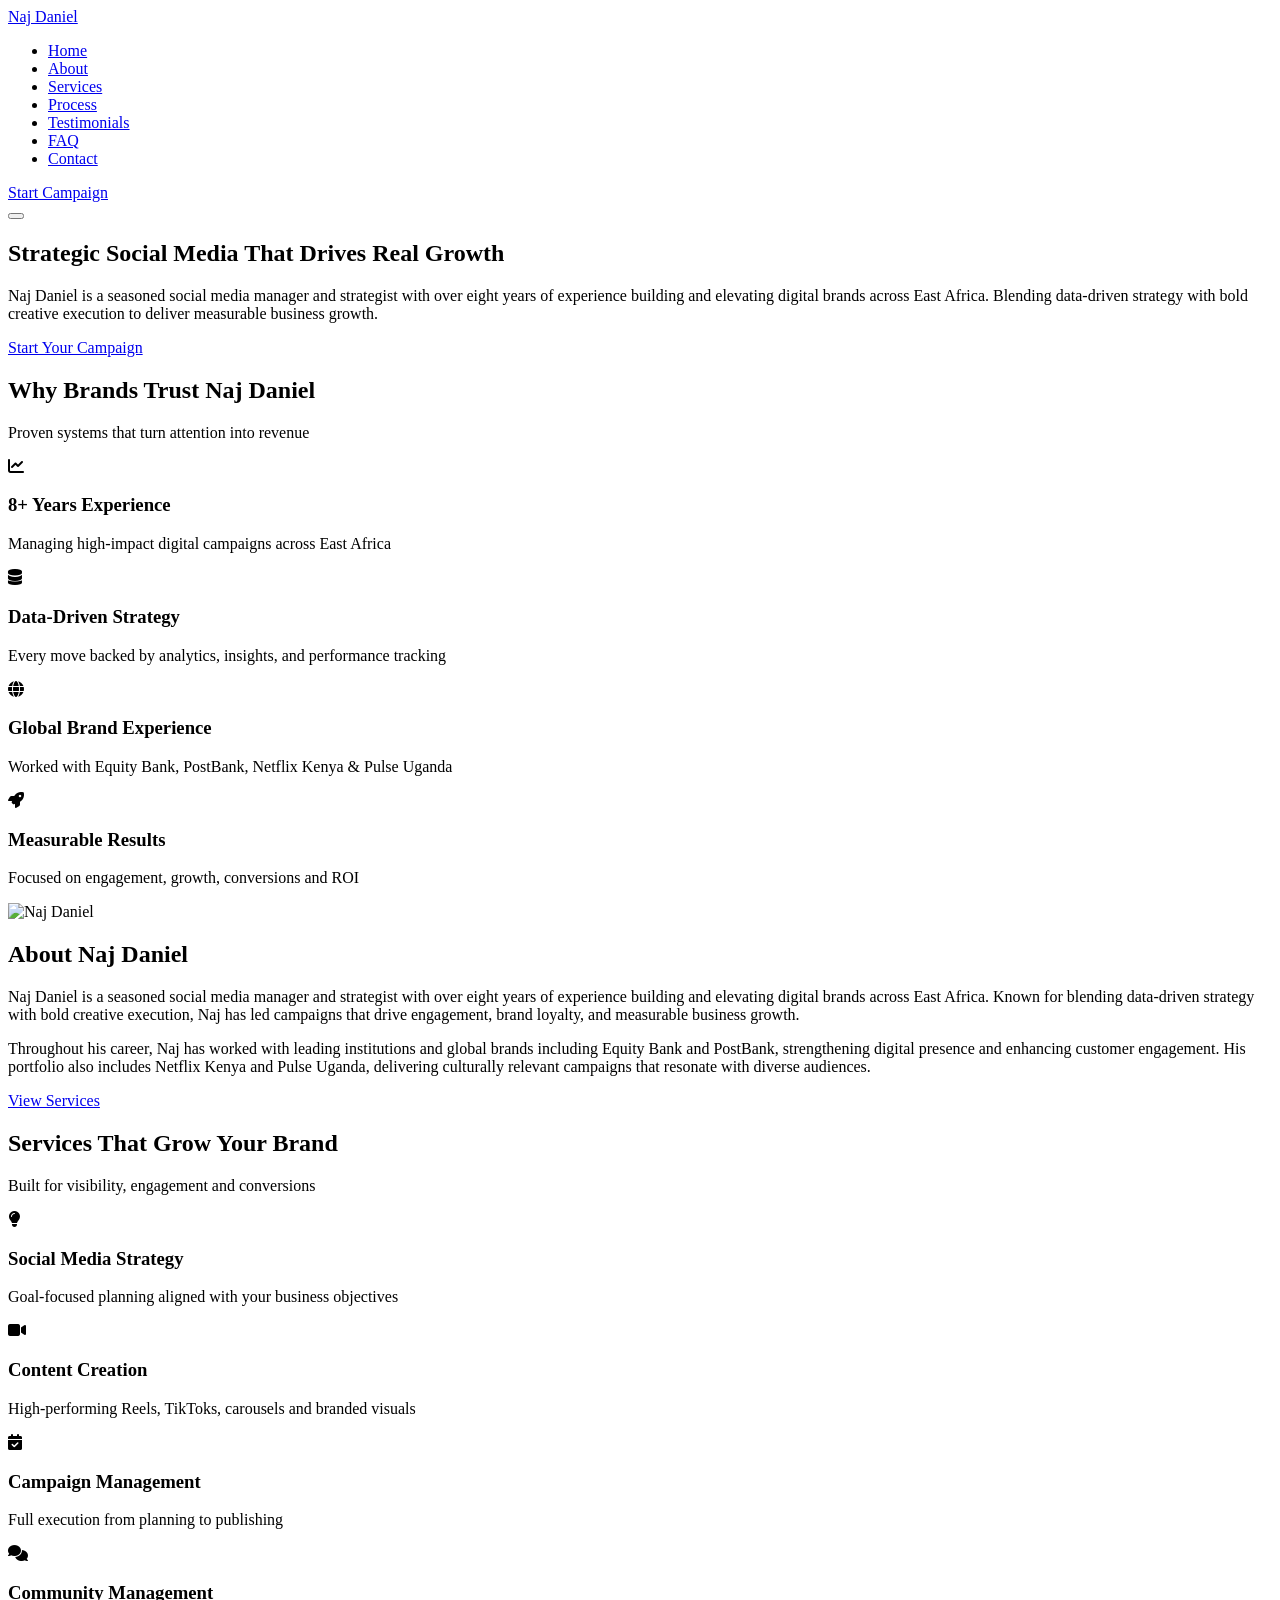
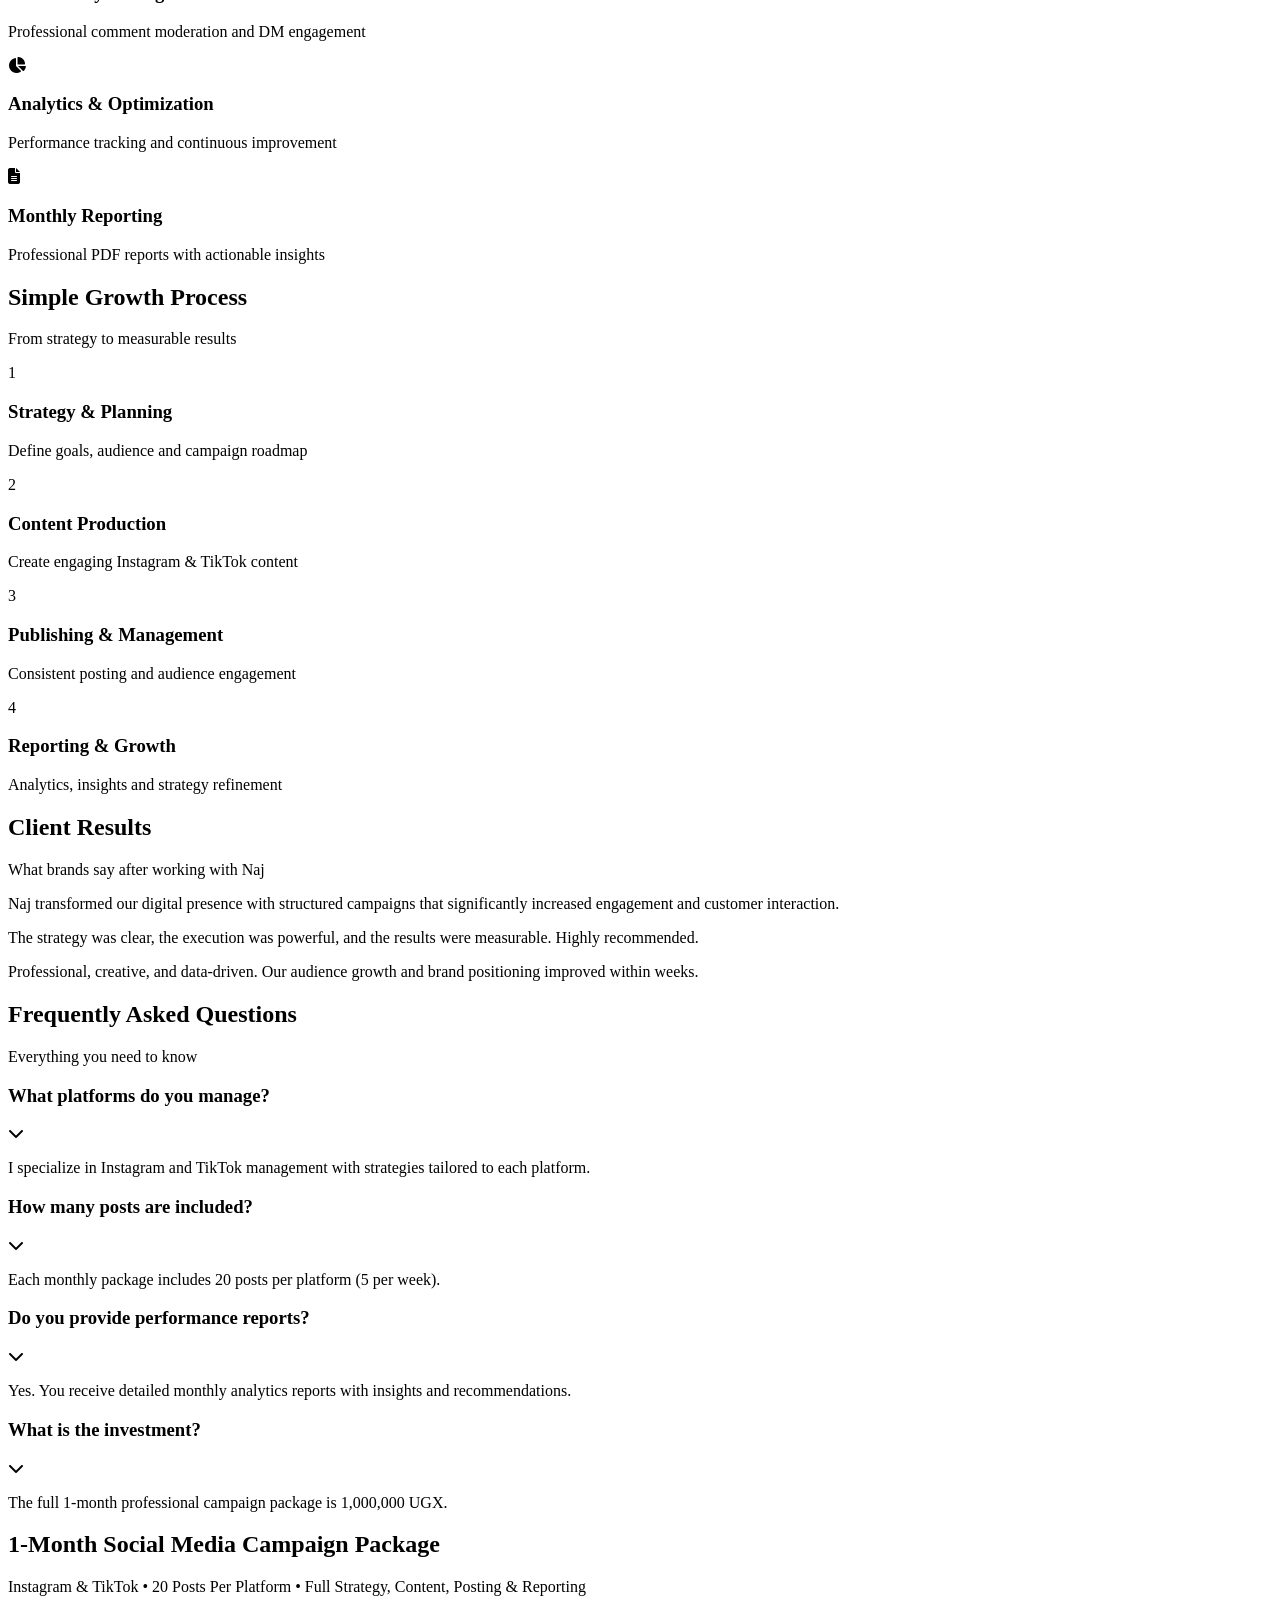
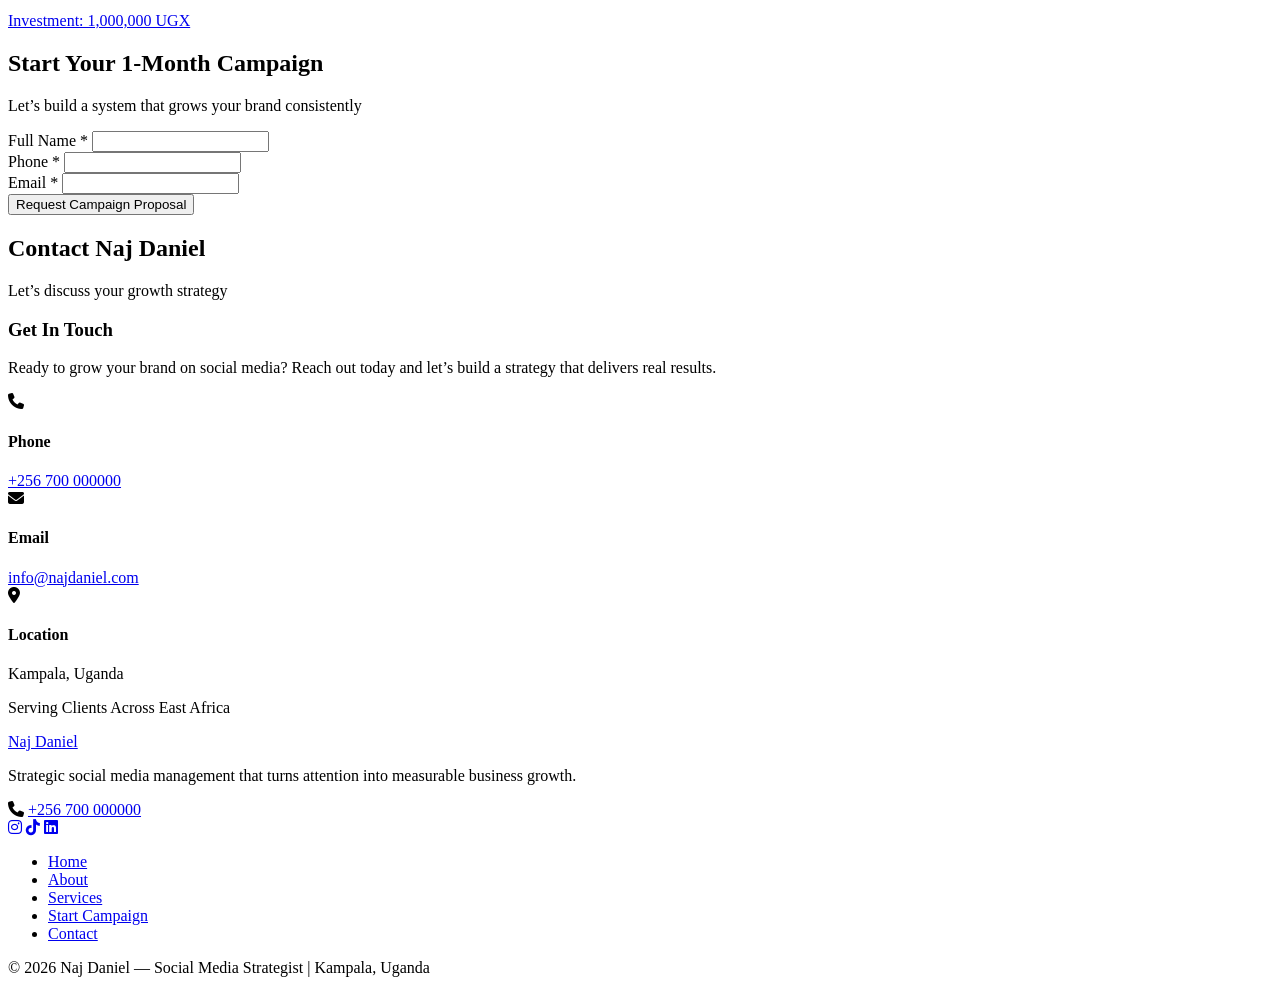
==== index.html @ e39f0e15 "first commit" ====
<!DOCTYPE html>
<html lang="en">

<head>
    <meta charset="UTF-8">
    <meta name="viewport" content="width=device-width, initial-scale=1.0">
    <title>Naj Daniel | Social Media Strategist</title>
    <link rel="stylesheet" href="https://cdnjs.cloudflare.com/ajax/libs/font-awesome/6.4.0/css/all.min.css">
    <link rel="preconnect" href="https://fonts.googleapis.com">
    <link rel="preconnect" href="https://fonts.gstatic.com" crossorigin>
    <link
        href="https://fonts.googleapis.com/css2?family=Montserrat:wght@400;500;600;700&family=Open+Sans:wght@300;400;500&display=swap"
        rel="stylesheet">
    <link rel="icon" type="image/x-icon"
        href="data:image/svg+xml,<svg xmlns=%22http://www.w3.org/2000/svg%22 viewBox=%220 0 100 100%22><text y=%22.9em%22 font-size=%2290%22>📱</text></svg>">
    <link rel="stylesheet" href="styles.css">
</head>

<body>

    <header class="header">
        <div class="container">
            <nav class="navbar">
                <a href="#home" class="logo">Naj Daniel</a>

                <div class="nav-menu" id="navMenu">
                    <ul class="nav-links">
                        <li><a href="#home" class="nav-link">Home</a></li>
                        <li><a href="#about" class="nav-link">About</a></li>
                        <li><a href="#services-highlights" class="nav-link">Services</a></li>
                        <li><a href="#how-it-works" class="nav-link">Process</a></li>
                        <li><a href="#testimonials" class="nav-link">Testimonials</a></li>
                        <li><a href="#faq" class="nav-link">FAQ</a></li>
                        <li><a href="#contact" class="nav-link">Contact</a></li>
                    </ul>
                    <a href="#booking" class="cta-button nav-cta">Start Campaign</a>
                </div>

                <button class="hamburger" id="hamburger">
                    <span></span><span></span><span></span>
                </button>
            </nav>
        </div>
    </header>

    <!-- HERO -->
    <section class="hero" id="home">
        <div class="hero-overlay"></div>
        <div class="container">
            <div class="hero-content">
                <h1 class="hero-title">Strategic Social Media That Drives Real Growth</h1>
                <p class="hero-text">
                    Naj Daniel is a seasoned social media manager and strategist with over eight years of experience
                    building and elevating digital brands across East Africa. Blending data-driven strategy with bold
                    creative execution to deliver measurable business growth.
                </p>
                <a href="#booking" class="cta-button hero-cta">Start Your Campaign</a>
            </div>
        </div>
    </section>

    <!-- TRUST -->
    <section class="trust-section">
        <div class="container">
            <h2 class="section-title center">Why Brands Trust Naj Daniel</h2>
            <p class="section-subtitle center">Proven systems that turn attention into revenue</p>

            <div class="trust-grid">
                <div class="trust-item">
                    <div class="trust-icon"><i class="fas fa-chart-line"></i></div>
                    <h3 class="trust-title">8+ Years Experience</h3>
                    <p class="trust-text">Managing high-impact digital campaigns across East Africa</p>
                </div>

                <div class="trust-item">
                    <div class="trust-icon"><i class="fas fa-database"></i></div>
                    <h3 class="trust-title">Data-Driven Strategy</h3>
                    <p class="trust-text">Every move backed by analytics, insights, and performance tracking</p>
                </div>

                <div class="trust-item">
                    <div class="trust-icon"><i class="fas fa-globe"></i></div>
                    <h3 class="trust-title">Global Brand Experience</h3>
                    <p class="trust-text">Worked with Equity Bank, PostBank, Netflix Kenya & Pulse Uganda</p>
                </div>

                <div class="trust-item">
                    <div class="trust-icon"><i class="fas fa-rocket"></i></div>
                    <h3 class="trust-title">Measurable Results</h3>
                    <p class="trust-text">Focused on engagement, growth, conversions and ROI</p>
                </div>
            </div>
        </div>
    </section>

    <!-- ABOUT -->
    <section class="about-section" id="about">
        <div class="container">
            <div class="about-grid">
                <div class="about-image">
                    <div class="image-placeholder">
                        <!--<img src="https://res.cloudinary.com/dupeojmpy/image/upload/v1771774278/nah5_yuc1g3.jpg" alt="Naj Daniel" class="profile-image">-->
                        <img src="https://res.cloudinary.com/dupeojmpy/image/upload/v1771774278/nah5_yuc1g3.jpg"
                            alt="Naj Daniel" class="profile-image">
                        <!--<i class="fas fa-user-tie"></i>
                    <p>Naj Daniel — Social Media Strategist</p>-->
                    </div>
                </div>

                <div class="about-content">
                    <h2 class="section-title">About Naj Daniel</h2>

                    <p class="about-text">
                        Naj Daniel is a seasoned social media manager and strategist with over eight years of experience
                        building and elevating digital brands across East Africa. Known for blending data-driven
                        strategy
                        with bold creative execution, Naj has led campaigns that drive engagement, brand loyalty, and
                        measurable business growth.
                    </p>

                    <p class="about-text">
                        Throughout his career, Naj has worked with leading institutions and global brands including
                        Equity Bank and PostBank, strengthening digital presence and enhancing customer engagement.
                        His portfolio also includes Netflix Kenya and Pulse Uganda, delivering culturally relevant
                        campaigns that resonate with diverse audiences.
                    </p>

                    <a href="#services-highlights" class="cta-button about-cta">View Services</a>
                </div>
            </div>
        </div>
    </section>

    <!-- SERVICES GRID -->
    <section class="services-highlights" id="services-highlights">
        <div class="container">
            <h2 class="section-title center">Services That Grow Your Brand</h2>
            <p class="section-subtitle center">Built for visibility, engagement and conversions</p>

            <div class="services-grid">
                <div class="service-card">
                    <div class="service-icon"><i class="fas fa-lightbulb"></i></div>
                    <h3 class="service-title">Social Media Strategy</h3>
                    <p class="service-desc">Goal-focused planning aligned with your business objectives</p>
                </div>

                <div class="service-card">
                    <div class="service-icon"><i class="fas fa-video"></i></div>
                    <h3 class="service-title">Content Creation</h3>
                    <p class="service-desc">High-performing Reels, TikToks, carousels and branded visuals</p>
                </div>

                <div class="service-card">
                    <div class="service-icon"><i class="fas fa-calendar-check"></i></div>
                    <h3 class="service-title">Campaign Management</h3>
                    <p class="service-desc">Full execution from planning to publishing</p>
                </div>

                <div class="service-card">
                    <div class="service-icon"><i class="fas fa-comments"></i></div>
                    <h3 class="service-title">Community Management</h3>
                    <p class="service-desc">Professional comment moderation and DM engagement</p>
                </div>

                <div class="service-card">
                    <div class="service-icon"><i class="fas fa-chart-pie"></i></div>
                    <h3 class="service-title">Analytics & Optimization</h3>
                    <p class="service-desc">Performance tracking and continuous improvement</p>
                </div>

                <div class="service-card">
                    <div class="service-icon"><i class="fas fa-file-alt"></i></div>
                    <h3 class="service-title">Monthly Reporting</h3>
                    <p class="service-desc">Professional PDF reports with actionable insights</p>
                </div>
            </div>
        </div>
    </section>

    <!-- HOW IT WORKS -->
    <section class="process-section" id="how-it-works">
        <div class="container">
            <h2 class="section-title center">Simple Growth Process</h2>
            <p class="section-subtitle center">From strategy to measurable results</p>

            <div class="process-steps">
                <div class="process-step">
                    <div class="step-number">1</div>
                    <div class="step-content">
                        <h3 class="step-title">Strategy & Planning</h3>
                        <p class="step-desc">Define goals, audience and campaign roadmap</p>
                    </div>
                </div>

                <div class="process-step">
                    <div class="step-number">2</div>
                    <div class="step-content">
                        <h3 class="step-title">Content Production</h3>
                        <p class="step-desc">Create engaging Instagram & TikTok content</p>
                    </div>
                </div>

                <div class="process-step">
                    <div class="step-number">3</div>
                    <div class="step-content">
                        <h3 class="step-title">Publishing & Management</h3>
                        <p class="step-desc">Consistent posting and audience engagement</p>
                    </div>
                </div>

                <div class="process-step">
                    <div class="step-number">4</div>
                    <div class="step-content">
                        <h3 class="step-title">Reporting & Growth</h3>
                        <p class="step-desc">Analytics, insights and strategy refinement</p>
                    </div>
                </div>
            </div>
        </div>
    </section>

    <!-- TESTIMONIALS -->
    <section class="testimonials-section" id="testimonials">
        <div class="container">
            <h2 class="section-title center">Client Results</h2>
            <p class="section-subtitle center">What brands say after working with Naj</p>

            <div class="testimonials-grid">
                <div class="testimonial-card">
                    <p class="quote-text">Naj transformed our digital presence with structured campaigns that
                        significantly increased engagement and customer interaction.</p>
                </div>

                <div class="testimonial-card">
                    <p class="quote-text">The strategy was clear, the execution was powerful, and the results were
                        measurable. Highly recommended.</p>
                </div>

                <div class="testimonial-card">
                    <p class="quote-text">Professional, creative, and data-driven. Our audience growth and brand
                        positioning improved within weeks.</p>
                </div>
            </div>
        </div>
    </section>

    <!-- FAQ SECTION -->
    <section class="faq-section" id="faq">
        <div class="container">
            <h2 class="section-title center">Frequently Asked Questions</h2>
            <p class="section-subtitle center">Everything you need to know</p>

            <div class="faq-container">

                <div class="faq-item">
                    <div class="faq-question">
                        <h3>What platforms do you manage?</h3>
                        <i class="fas fa-chevron-down"></i>
                    </div>
                    <div class="faq-answer">
                        <p>I specialize in Instagram and TikTok management with strategies tailored to each platform.
                        </p>
                    </div>
                </div>

                <div class="faq-item">
                    <div class="faq-question">
                        <h3>How many posts are included?</h3>
                        <i class="fas fa-chevron-down"></i>
                    </div>
                    <div class="faq-answer">
                        <p>Each monthly package includes 20 posts per platform (5 per week).</p>
                    </div>
                </div>

                <div class="faq-item">
                    <div class="faq-question">
                        <h3>Do you provide performance reports?</h3>
                        <i class="fas fa-chevron-down"></i>
                    </div>
                    <div class="faq-answer">
                        <p>Yes. You receive detailed monthly analytics reports with insights and recommendations.</p>
                    </div>
                </div>

                <div class="faq-item">
                    <div class="faq-question">
                        <h3>What is the investment?</h3>
                        <i class="fas fa-chevron-down"></i>
                    </div>
                    <div class="faq-answer">
                        <p>The full 1-month professional campaign package is 1,000,000 UGX.</p>
                    </div>
                </div>

            </div>
        </div>
    </section>

    <!-- OFFER -->
    <section class="services-section" id="services">
        <div class="services-overlay"></div>
        <div class="container">
            <div class="services-content">
                <h2 class="section-title light">1-Month Social Media Campaign Package</h2>
                <p class="section-subtitle light">
                    Instagram & TikTok • 20 Posts Per Platform • Full Strategy, Content, Posting & Reporting
                </p>
                <a href="#booking" class="cta-button services-cta">Investment: 1,000,000 UGX</a>
            </div>
        </div>
    </section>

    <!-- BOOKING -->
    <section class="booking-section" id="booking">
        <div class="container">
            <h2 class="section-title center">Start Your 1-Month Campaign</h2>
            <p class="section-subtitle center">Let’s build a system that grows your brand consistently</p>

            <div class="booking-form">
                <form id="appointmentForm">
                    <div class="form-group">
                        <label for="name">Full Name *</label>
                        <input type="text" id="name" required>
                    </div>

                    <div class="form-group">
                        <label for="phone">Phone *</label>
                        <input type="tel" id="phone" required>
                    </div>

                    <div class="form-group">
                        <label for="email">Email *</label>
                        <input type="email" id="email" required>
                    </div>

                    <button type="submit" class="cta-button form-submit">
                        Request Campaign Proposal
                    </button>
                </form>
            </div>
        </div>
    </section>
    <!-- CONTACT SECTION -->
    <section class="contact-section" id="contact">
        <div class="container">
            <h2 class="section-title center">Contact Naj Daniel</h2>
            <p class="section-subtitle center">Let’s discuss your growth strategy</p>

            <div class="contact-grid">

                <!-- LEFT SIDE -->
                <div class="contact-info">
                    <h3 class="contact-title">Get In Touch</h3>
                    <p class="contact-text">
                        Ready to grow your brand on social media? Reach out today and let’s
                        build a strategy that delivers real results.
                    </p>

                    <div class="contact-details">

                        <div class="contact-item">
                            <i class="fas fa-phone"></i>
                            <div>
                                <h4>Phone</h4>
                                <a href="tel:+256700000000">+256 700 000000</a>
                            </div>
                        </div>

                        <div class="contact-item">
                            <i class="fas fa-envelope"></i>
                            <div>
                                <h4>Email</h4>
                                <a href="mailto:info@najdaniel.com">info@najdaniel.com</a>
                            </div>
                        </div>

                        <div class="contact-item">
                            <i class="fas fa-location-dot"></i>
                            <div>
                                <h4>Location</h4>
                                <p>Kampala, Uganda</p>
                            </div>
                        </div>

                    </div>
                </div>

                <!-- RIGHT SIDE MAP -->
                <div class="map-placeholder">
                    <div class="map-overlay"></div>
                    <!--<i class="fas fa-map-marker-alt map-marker"></i>-->
                    <p>Serving Clients Across East Africa</p>
                </div>

            </div>
        </div>
    </section>

    <!-- FOOTER -->
    <!--
<footer class="footer">
    <div class="container">
        <p class="copyright">
            © 2026 Naj Daniel — Social Media Strategist | Kampala, Uganda
        </p>
    </div>
</footer>-->
    <!-- FOOTER -->
    <footer class="footer">
        <div class="container">

            <div class="footer-content">
                <div>
                    <a href="#home" class="footer-logo">Naj Daniel</a>
                    <p class="footer-text">
                        Strategic social media management that turns attention into
                        measurable business growth.
                    </p>
                </div>

                <div class="footer-contact">
                    <div class="footer-phone">
                        <i class="fas fa-phone"></i>
                        <a href="tel:+256700000000">+256 700 000000</a>
                    </div>

                    <div class="footer-social">
                        <a href="#"><i class="fab fa-instagram"></i></a>
                        <a href="#"><i class="fab fa-tiktok"></i></a>
                        <a href="#"><i class="fab fa-linkedin"></i></a>
                    </div>
                </div>
            </div>

            <div class="footer-links">
                <ul class="footer-nav">
                    <li><a href="#home">Home</a></li>
                    <li><a href="#about">About</a></li>
                    <li><a href="#services-highlights">Services</a></li>
                    <li><a href="#booking">Start Campaign</a></li>
                    <li><a href="#contact">Contact</a></li>
                </ul>
            </div>

            <div class="footer-bottom">
                <p class="copyright">
                    © 2026 Naj Daniel — Social Media Strategist | Kampala, Uganda
                </p>
            </div>

        </div>
    </footer>
    <script>
        // Mobile menu toggle
        const hamburger = document.getElementById('hamburger');
        const navMenu = document.getElementById('navMenu');

        hamburger.addEventListener('click', () => {
            hamburger.classList.toggle('active');
            navMenu.classList.toggle('active');
        });

        // Close mobile menu when clicking on a nav link
        const navLinks = document.querySelectorAll('.nav-link');
        navLinks.forEach(link => {
            link.addEventListener('click', () => {
                hamburger.classList.remove('active');
                navMenu.classList.remove('active');
            });
        });

        // Smooth scrolling for all anchor links
        document.querySelectorAll('a[href^="#"]').forEach(anchor => {
            anchor.addEventListener('click', function (e) {
                e.preventDefault();

                const targetId = this.getAttribute('href');
                if (targetId === '#') return;

                const targetElement = document.querySelector(targetId);
                if (targetElement) {
                    window.scrollTo({
                        top: targetElement.offsetTop - 70,
                        behavior: 'smooth'
                    });
                }
            });
        });

        // Scroll to contact section for CTA buttons
        const contactButtons = document.querySelectorAll('[href="#contact"], [href="#booking"]');
        contactButtons.forEach(button => {
            button.addEventListener('click', function (e) {
                e.preventDefault();

                const targetId = this.getAttribute('href');
                const targetSection = document.querySelector(targetId);
                if (targetSection) {
                    window.scrollTo({
                        top: targetSection.offsetTop - 70,
                        behavior: 'smooth'
                    });
                }
            });
        });

        // Add scroll animation for elements
        const animateOnScroll = () => {
            const elements = document.querySelectorAll('.trust-item, .service-card, .process-step, .testimonial-card, .gallery-item, .faq-item, .areas-grid, .booking-form');

            elements.forEach(element => {
                const elementPosition = element.getBoundingClientRect().top;
                const screenPosition = window.innerHeight / 1.2;

                if (elementPosition < screenPosition) {
                    element.style.opacity = '1';
                    element.style.transform = 'translateY(0)';
                }
            });
        };

        // Set initial state for animated elements
        window.addEventListener('DOMContentLoaded', () => {
            const animatedElements = document.querySelectorAll('.trust-item, .service-card, .process-step, .testimonial-card, .gallery-item, .faq-item, .areas-grid, .booking-form');

            animatedElements.forEach(element => {
                element.style.opacity = '0';
                element.style.transform = 'translateY(20px)';
                element.style.transition = 'opacity 0.5s ease, transform 0.5s ease';
            });

            // Trigger animation on load
            setTimeout(() => {
                animateOnScroll();
            }, 100);
        });

        // Add scroll event listener for animations
        window.addEventListener('scroll', animateOnScroll);

        // FAQ Accordion functionality
        const faqItems = document.querySelectorAll('.faq-item');

        faqItems.forEach(item => {
            const question = item.querySelector('.faq-question');

            question.addEventListener('click', () => {
                // Close other open items
                faqItems.forEach(otherItem => {
                    if (otherItem !== item && otherItem.classList.contains('active')) {
                        otherItem.classList.remove('active');
                    }
                });

                // Toggle current item
                item.classList.toggle('active');
            });
        });

        // Form submission handling
        const appointmentForm = document.getElementById('appointmentForm');
        if (appointmentForm) {
            appointmentForm.addEventListener('submit', function (e) {
                e.preventDefault();

                // Get form values
                const name = document.getElementById('name').value;
                const phone = document.getElementById('phone').value;
                const email = document.getElementById('email').value;
                const service = document.getElementById('service').value;
                const date = document.getElementById('date').value;
                const message = document.getElementById('message').value;

                // Simple validation
                if (!name || !phone || !email || !service) {
                    alert('Please fill in all required fields.');
                    return;
                }

                // In a real application, you would send this data to a server
                // For this example, we'll just show a success message
                alert(`Thank you, ${name}! Your appointment request has been submitted. We will contact you at ${phone} or ${email} within 24 hours to confirm your ${service} service.`);

                // Reset form
                this.reset();
            });
        }

        // Highlight current section in navigation on scroll
        const sections = document.querySelectorAll('section[id]');
        const highlightNavOnScroll = () => {
            const scrollY = window.pageYOffset;

            sections.forEach(section => {
                const sectionHeight = section.offsetHeight;
                const sectionTop = section.offsetTop - 100;
                const sectionId = section.getAttribute('id');
                const navLink = document.querySelector(`.nav-link[href="#${sectionId}"]`);

                if (scrollY > sectionTop && scrollY <= sectionTop + sectionHeight) {
                    navLink.classList.add('active');
                } else {
                    navLink.classList.remove('active');
                }
            });
        };

        window.addEventListener('scroll', highlightNavOnScroll);

        // Add active class to nav links on click
        navLinks.forEach(link => {
            link.addEventListener('click', function () {
                navLinks.forEach(item => item.classList.remove('active'));
                this.classList.add('active');
            });
        });

        // Map point interactions
        const mapPoints = document.querySelectorAll('.map-point');
        mapPoints.forEach(point => {
            point.addEventListener('mouseenter', function () {
                this.style.transform = 'scale(1.2)';
            });

            point.addEventListener('mouseleave', function () {
                this.style.transform = 'scale(1)';
            });
        });

        // Form date validation - set minimum date to today
        const dateInput = document.getElementById('date');
        if (dateInput) {
            const today = new Date().toISOString().split('T')[0];
            dateInput.setAttribute('min', today);
        }

        // Initialize animations on page load
        window.addEventListener('load', () => {
            // Add a slight delay to ensure all elements are loaded
            setTimeout(() => {
                animateOnScroll();

                // Set initial active nav link
                if (window.location.hash) {
                    const activeLink = document.querySelector(`.nav-link[href="${window.location.hash}"]`);
                    if (activeLink) {
                        navLinks.forEach(item => item.classList.remove('active'));
                        activeLink.classList.add('active');
                    }
                } else {
                    // Set home as active by default
                    const homeLink = document.querySelector('.nav-link[href="#home"]');
                    if (homeLink) {
                        homeLink.classList.add('active');
                    }
                }
            }, 300);
        });

        // Add scroll-triggered animation for trust items with delay
        const trustItems = document.querySelectorAll('.trust-item');
        window.addEventListener('scroll', () => {
            trustItems.forEach((item, index) => {
                const itemPosition = item.getBoundingClientRect().top;
                const screenPosition = window.innerHeight / 1.3;

                if (itemPosition < screenPosition) {
                    setTimeout(() => {
                        item.style.opacity = '1';
                        item.style.transform = 'translateY(0)';
                    }, index * 100); // Stagger the animation
                }
            });
        });
    </script>

</body>

</html>
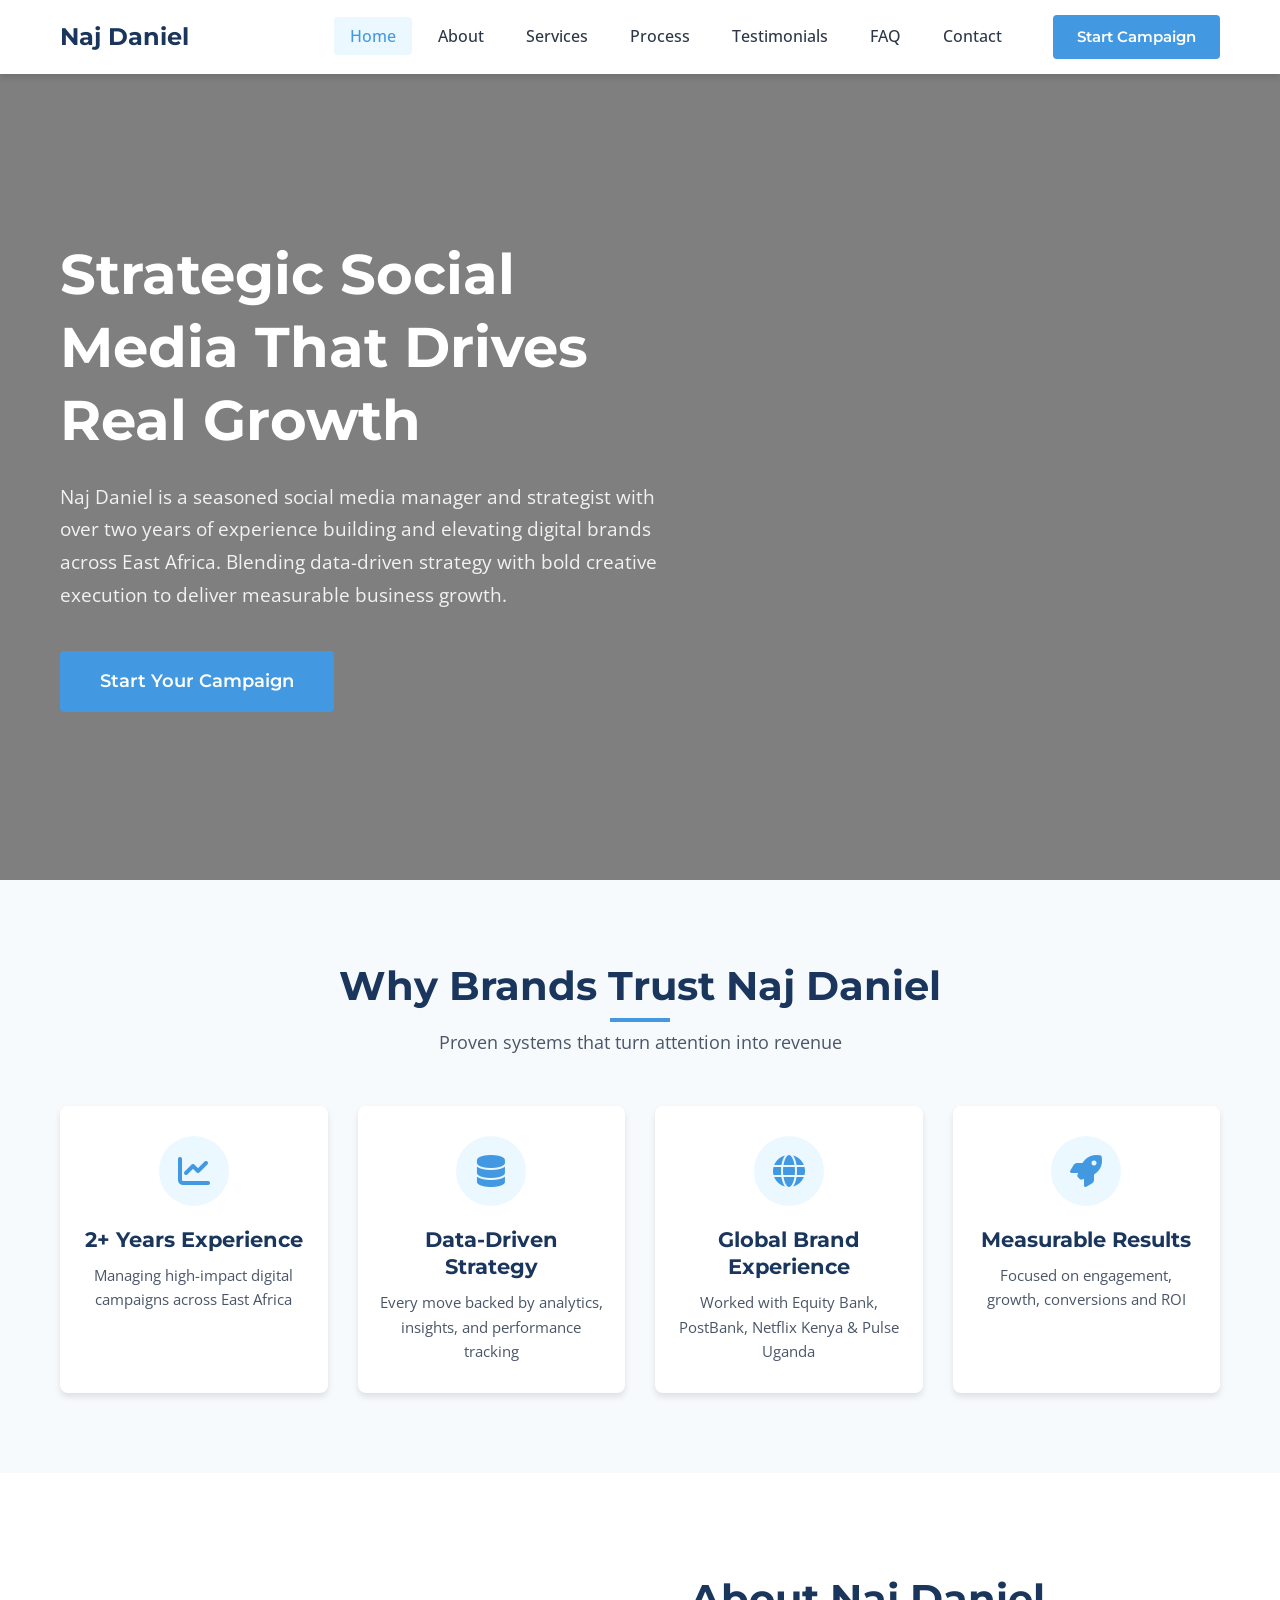
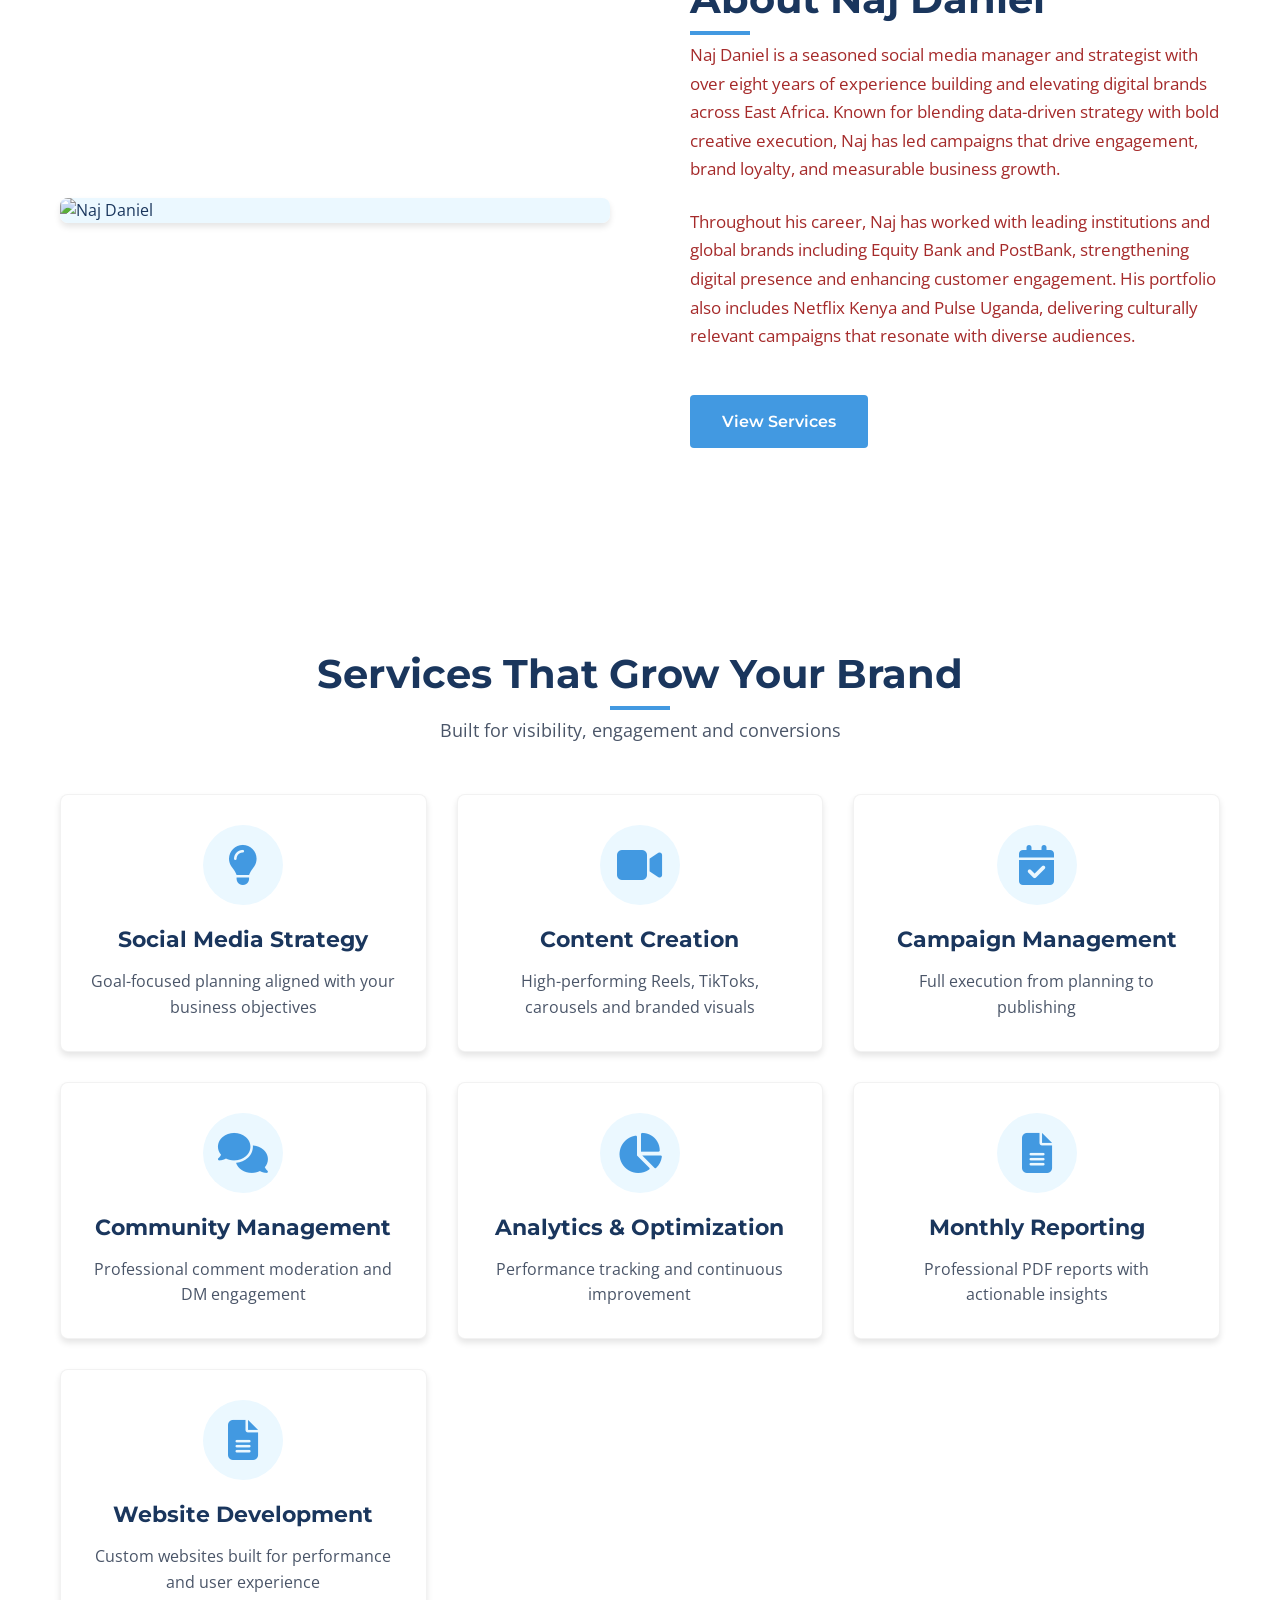
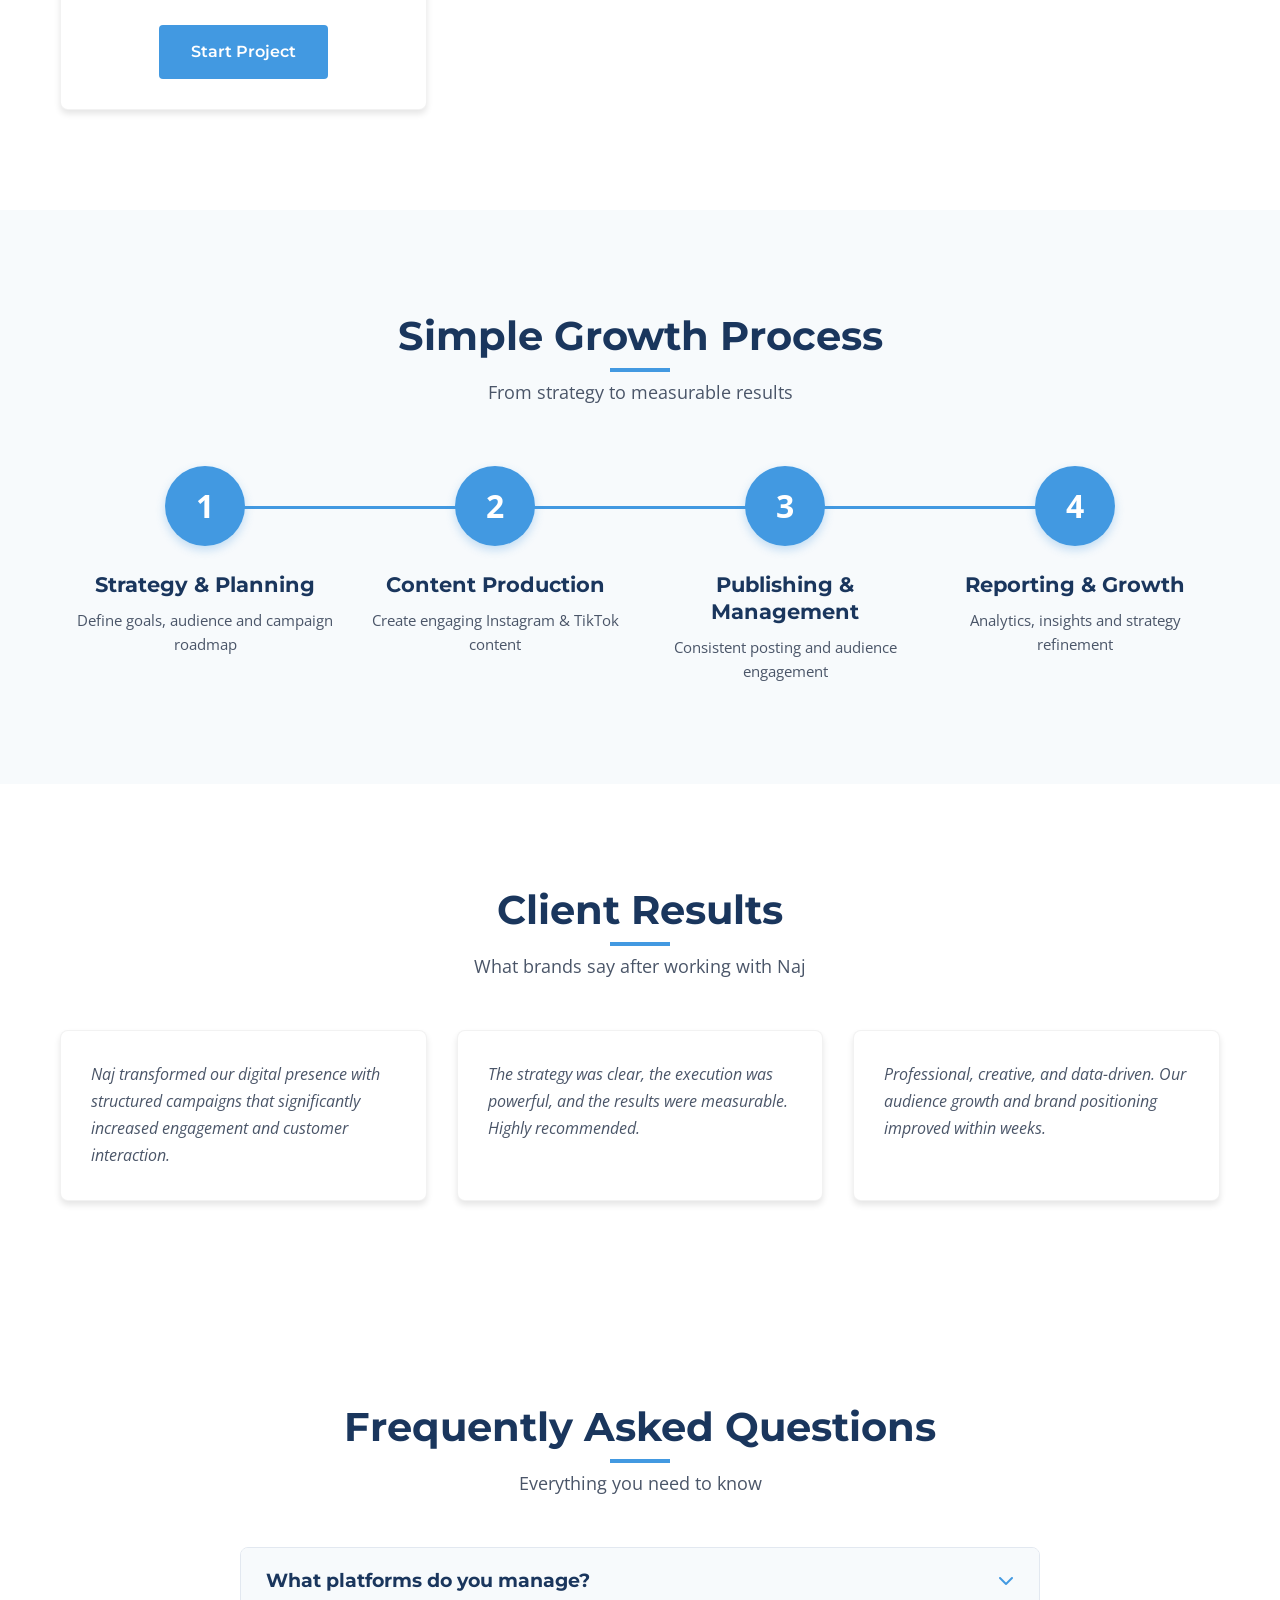
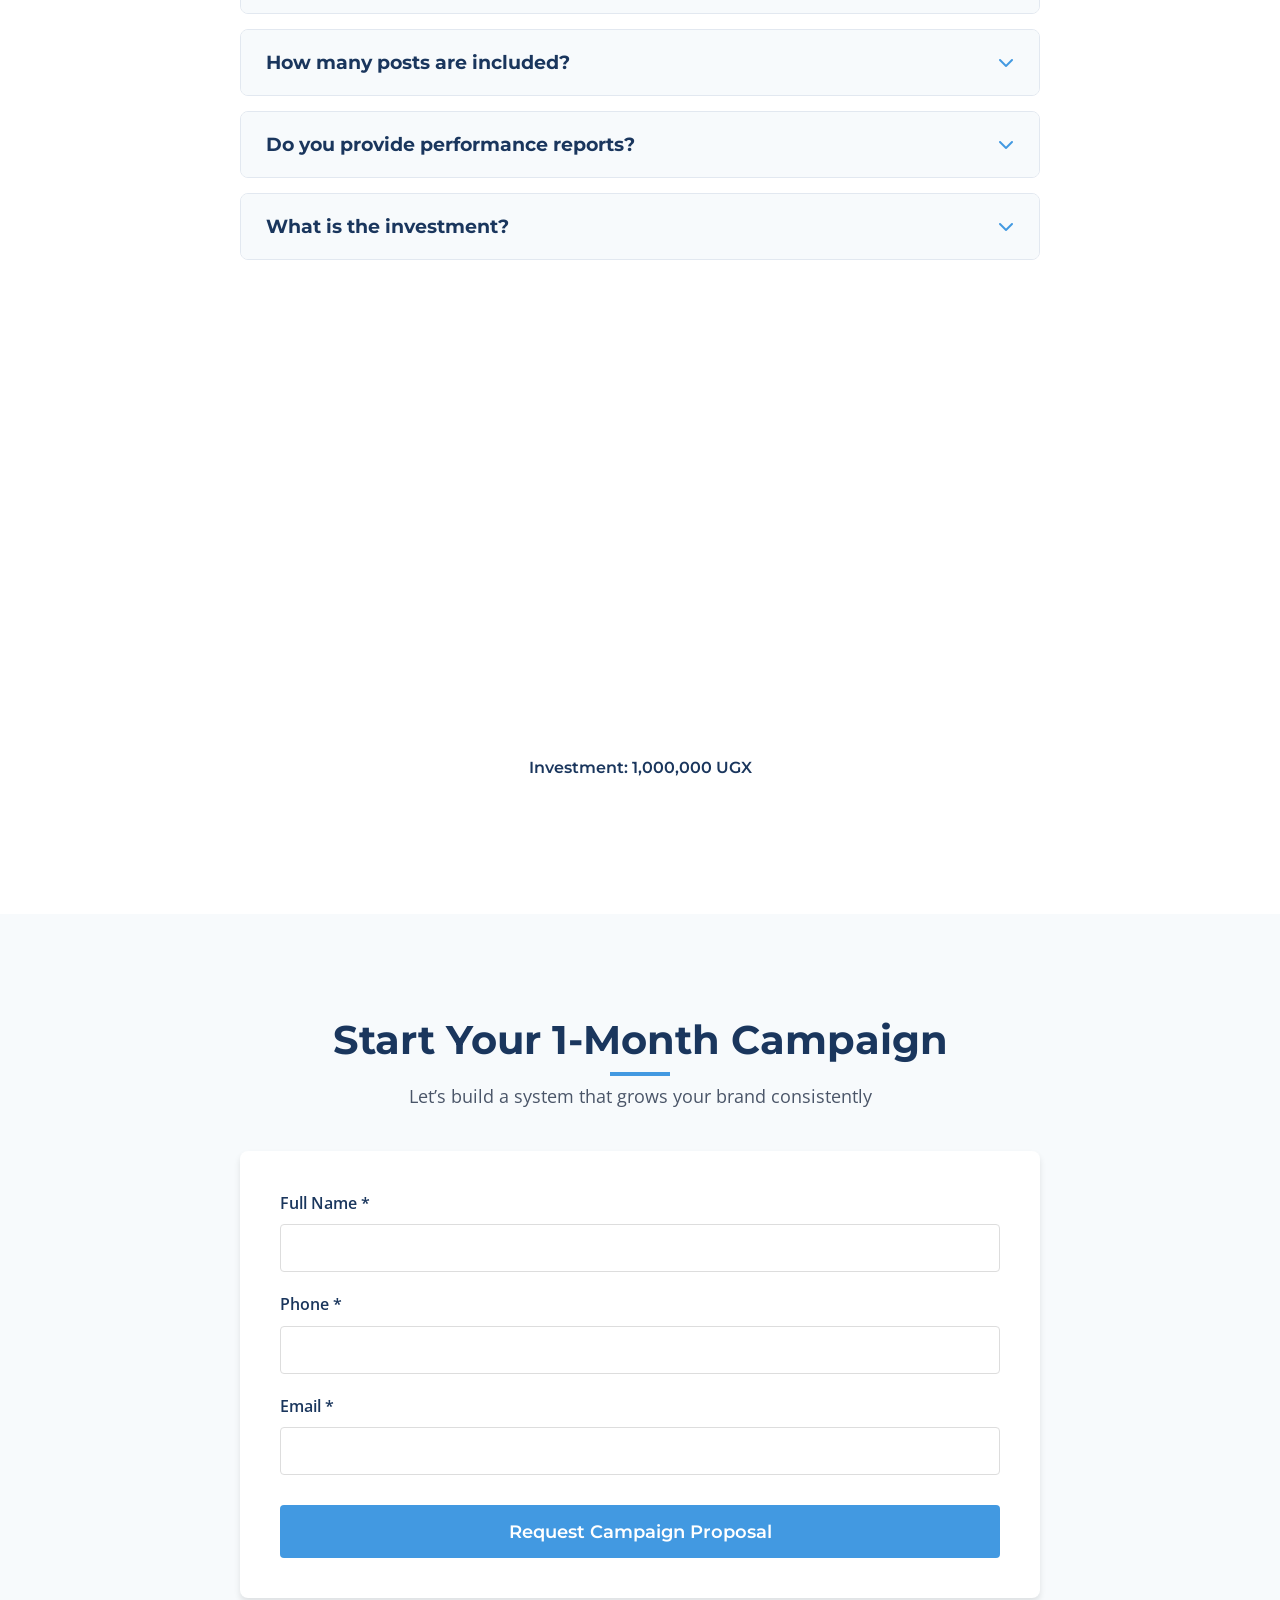
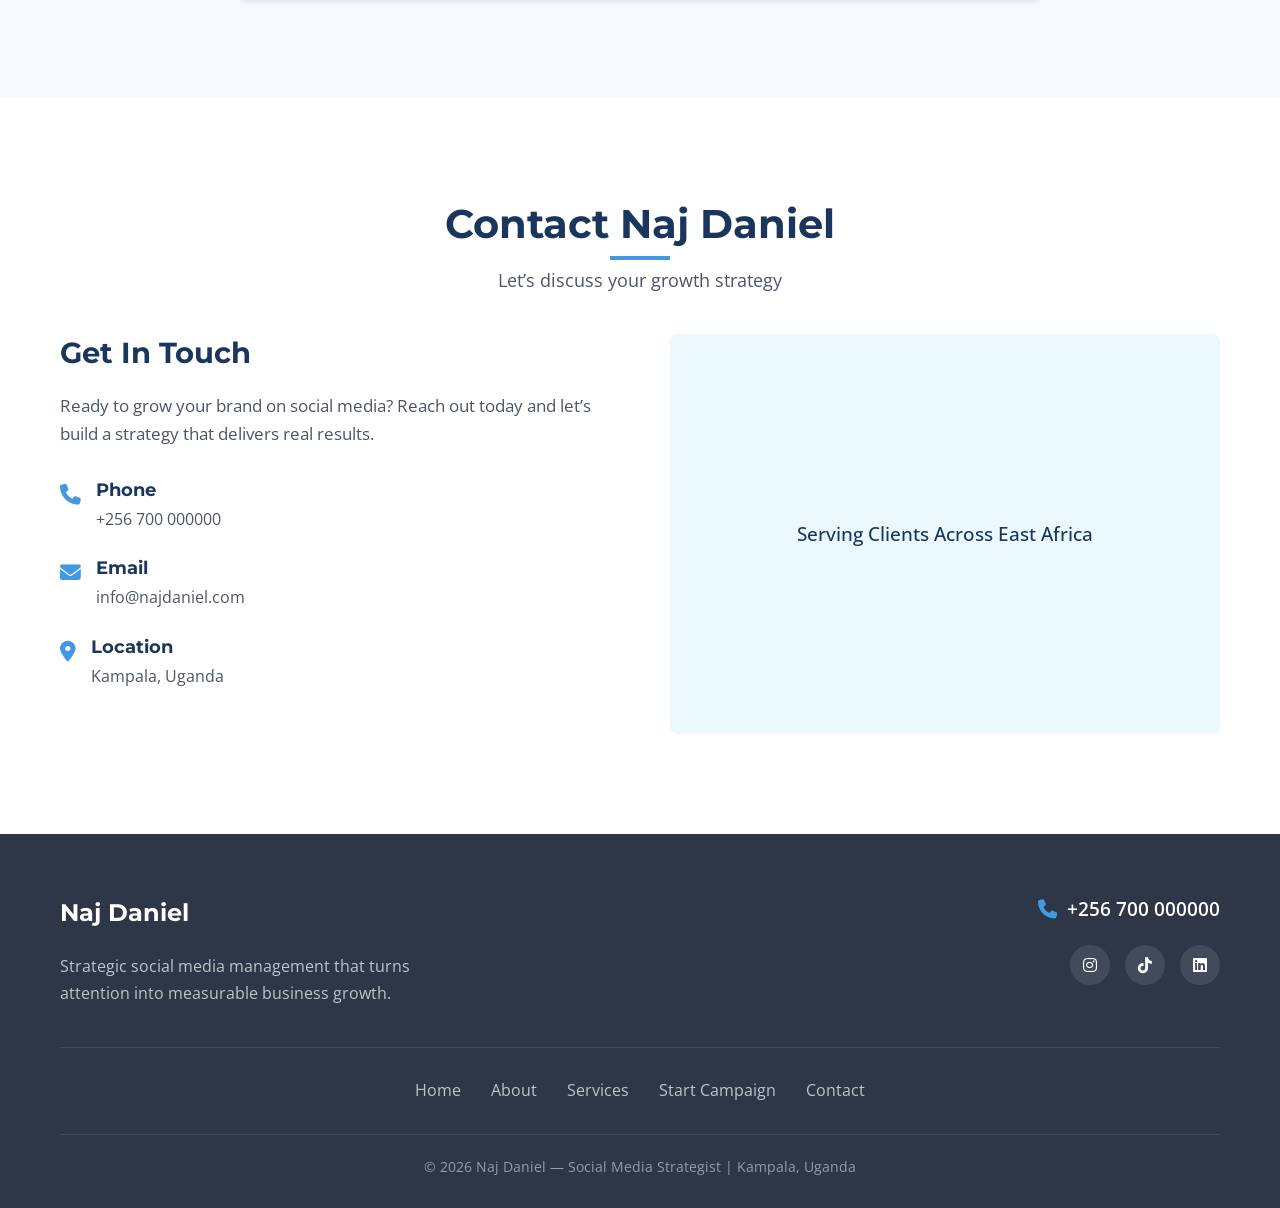
==== commit 4bd8747f: "styling added" ====
--- a/index.html
+++ b/index.html
@@ -50,7 +50,7 @@
             <div class="hero-content">
                 <h1 class="hero-title">Strategic Social Media That Drives Real Growth</h1>
                 <p class="hero-text">
-                    Naj Daniel is a seasoned social media manager and strategist with over eight years of experience
+                    Naj Daniel is a seasoned social media manager and strategist with over two years of experience
                     building and elevating digital brands across East Africa. Blending data-driven strategy with bold
                     creative execution to deliver measurable business growth.
                 </p>
@@ -68,7 +68,7 @@
             <div class="trust-grid">
                 <div class="trust-item">
                     <div class="trust-icon"><i class="fas fa-chart-line"></i></div>
-                    <h3 class="trust-title">8+ Years Experience</h3>
+                    <h3 class="trust-title">2+ Years Experience</h3>
                     <p class="trust-text">Managing high-impact digital campaigns across East Africa</p>
                 </div>
 
@@ -172,6 +172,16 @@
                     <div class="service-icon"><i class="fas fa-file-alt"></i></div>
                     <h3 class="service-title">Monthly Reporting</h3>
                     <p class="service-desc">Professional PDF reports with actionable insights</p>
+                </div>
+                <div class="service-card">
+                    <div class="service-icon"><i class="fas fa-file-alt"></i></div>
+                    <h3 class="service-title">Website Development</h3>
+                    <p class="service-desc">Custom websites built for performance and user experience</p>
+                    <div class="services-cta">
+                        <a href="https://hoppercloud.vercel.app/" target="_blank" class="cta-button">
+                            Start Project
+                        </a>
+                    </div>
                 </div>
             </div>
         </div>
--- a/styles.css
+++ b/styles.css
@@ -0,0 +1,1424 @@
+/* Reset & Base Styles */
+* {
+    margin: 0;
+    padding: 0;
+    box-sizing: border-box;
+}
+
+:root {
+    --primary-blue: #1a365d;
+    --accent-blue: #4299e1;
+    --light-blue: #ebf8ff;
+    --dark-gray: #2d3748;
+    --medium-gray: #4a5568;
+    --light-gray: #f7fafc;
+    --white: #ffffff;
+    --shadow: 0 4px 6px rgba(0, 0, 0, 0.1);
+    --transition: all 0.3s ease;
+}
+
+html {
+    scroll-behavior: smooth;
+}
+
+body {
+    font-family: 'Open Sans', sans-serif;
+    line-height: 1.6;
+    /*color: var(--dark-gray);*/
+    color: brown;
+    background-color: var(--white);
+
+    overflow-x: hidden;
+}
+
+h1,
+h2,
+h3,
+h4 {
+    font-family: 'Montserrat', sans-serif;
+    font-weight: 700;
+    line-height: 1.3;
+}
+
+.container {
+    width: 100%;
+    max-width: 1200px;
+    margin: 0 auto;
+    padding: 0 20px;
+}
+
+/* Button Styles */
+.cta-button {
+    display: inline-block;
+    background-color: var(--accent-blue);
+    color: var(--white);
+    padding: 14px 32px;
+    border-radius: 4px;
+    text-decoration: none;
+    font-weight: 600;
+    font-size: 16px;
+    border: none;
+    cursor: pointer;
+    transition: var(--transition);
+    text-align: center;
+    font-family: 'Montserrat', sans-serif;
+}
+
+.cta-button:hover {
+    background-color: var(--primary-blue);
+    transform: translateY(-2px);
+    box-shadow: 0 6px 12px rgba(0, 0, 0, 0.15);
+}
+
+/* Section Titles */
+.section-title {
+    font-size: 2.5rem;
+    color: var(--primary-blue);
+    margin-bottom: 1rem;
+    position: relative;
+}
+
+.section-title::after {
+    content: '';
+    position: absolute;
+    bottom: -10px;
+    left: 0;
+    width: 60px;
+    height: 4px;
+    background-color: var(--accent-blue);
+}
+
+.section-title.center::after {
+    left: 50%;
+    transform: translateX(-50%);
+}
+
+.section-title.light {
+    color: var(--white);
+}
+
+.section-title.light::after {
+    background-color: var(--white);
+}
+
+.section-subtitle {
+    font-size: 1.1rem;
+    color: var(--medium-gray);
+    margin-bottom: 2.5rem;
+    max-width: 700px;
+}
+
+.section-subtitle.center {
+    text-align: center;
+    margin-left: auto;
+    margin-right: auto;
+}
+
+.section-subtitle.light {
+    color: rgba(255, 255, 255, 0.9);
+}
+
+.center {
+    text-align: center;
+}
+
+/* Header / Navigation */
+.header {
+    position: fixed;
+    top: 0;
+    left: 0;
+    width: 100%;
+    background-color: var(--white);
+    box-shadow: var(--shadow);
+    z-index: 1000;
+    padding: 15px 0;
+}
+
+.navbar {
+    display: flex;
+    justify-content: space-between;
+    align-items: center;
+}
+
+.logo {
+    font-family: 'Montserrat', sans-serif;
+    font-size: 1.5rem;
+    font-weight: 700;
+    color: var(--primary-blue);
+    text-decoration: none;
+}
+
+.nav-menu {
+    display: flex;
+    align-items: center;
+}
+
+.nav-links {
+    display: flex;
+    list-style: none;
+    margin-right: 30px;
+}
+
+.nav-link {
+    text-decoration: none;
+    color: var(--dark-gray);
+    font-weight: 500;
+    padding: 8px 16px;
+    margin: 0 5px;
+    border-radius: 4px;
+    transition: var(--transition);
+}
+
+.nav-link:hover,
+.nav-link.active {
+    color: var(--accent-blue);
+    background-color: var(--light-blue);
+}
+
+.nav-cta {
+    padding: 10px 24px;
+    font-size: 0.95rem;
+}
+
+.hamburger {
+    display: none;
+    flex-direction: column;
+    background: none;
+    border: none;
+    cursor: pointer;
+    padding: 5px;
+}
+
+.hamburger span {
+    width: 25px;
+    height: 3px;
+    background-color: var(--primary-blue);
+    margin: 3px 0;
+    border-radius: 2px;
+    transition: var(--transition);
+}
+
+/* Hero Section */
+.hero {
+    position: relative;
+    height: 90vh;
+    min-height: 600px;
+    /*background-image: url('https://images.unsplash.com/photo-1584622650111-993a426fbf0a?ixlib=rb-4.0.3&auto=format&fit=crop&w=1920&q=80');*/
+    background-image: url('https://res.cloudinary.com/dupeojmpy/image/upload/v1771984173/NAHedited2_kckwyr.png');
+
+    background-size: cover;
+    background-position: center;
+    display: flex;
+    align-items: center;
+    margin-top: 70px;
+}
+
+.hero-overlay {
+    position: absolute;
+    top: 0;
+    left: 0;
+    width: 100%;
+    height: 100%;
+    background-color: rgba(0, 0, 0, 0.5);
+}
+
+.hero-content {
+    position: relative;
+    z-index: 2;
+    max-width: 600px;
+    color: var(--white);
+}
+
+.hero-title {
+    font-size: 3.5rem;
+    margin-bottom: 1.5rem;
+    color: var(--white);
+}
+
+.hero-text {
+    font-size: 1.2rem;
+    margin-bottom: 2.5rem;
+    line-height: 1.7;
+    color: rgba(255, 255, 255, 0.9);
+}
+
+.hero-cta {
+    font-size: 1.1rem;
+    padding: 16px 40px;
+}
+
+/* Trust & Credentials Section */
+.trust-section {
+    padding: 80px 0;
+    background-color: var(--light-gray);
+}
+
+.trust-grid {
+    display: grid;
+    grid-template-columns: repeat(4, 1fr);
+    gap: 30px;
+    margin-top: 50px;
+}
+
+.trust-item {
+    background-color: var(--white);
+    padding: 30px 20px;
+    border-radius: 8px;
+    text-align: center;
+    box-shadow: var(--shadow);
+    transition: var(--transition);
+}
+
+.trust-item:hover {
+    transform: translateY(-5px);
+    box-shadow: 0 10px 20px rgba(0, 0, 0, 0.1);
+}
+
+.trust-icon {
+    width: 70px;
+    height: 70px;
+    background-color: var(--light-blue);
+    border-radius: 50%;
+    display: flex;
+    align-items: center;
+    justify-content: center;
+    margin: 0 auto 20px;
+}
+
+.trust-icon i {
+    font-size: 2rem;
+    color: var(--accent-blue);
+}
+
+.trust-title {
+    font-size: 1.3rem;
+    color: var(--primary-blue);
+    margin-bottom: 10px;
+}
+
+.trust-text {
+    color: var(--medium-gray);
+    font-size: 0.95rem;
+}
+
+/* About Section */
+.about-section {
+    padding: 100px 0;
+    background-color: var(--white);
+}
+
+.about-grid {
+    display: grid;
+    grid-template-columns: 1fr 1fr;
+    gap: 60px;
+    align-items: center;
+}
+
+.about-image {
+    border-radius: 8px;
+    overflow: hidden;
+    box-shadow: var(--shadow);
+    opacity: 3.7;
+}
+
+.image-placeholder {
+    /*height: 400px;*/
+    background-color: var(--light-blue);
+    display: flex;
+    flex-direction: column;
+    justify-content: center;
+    align-items: center;
+    color: var(--primary-blue);
+    opacity: 3.7;
+}
+
+.image-placeholder img {
+    width: 100%;
+    height: auto;
+    display: block;
+    opacity: 1.7;
+}
+
+.image-placeholder i {
+    font-size: 6rem;
+    margin-bottom: 20px;
+}
+
+.image-placeholder p {
+    font-size: 1.2rem;
+    font-weight: 500;
+}
+
+.about-content {
+    padding-left: 20px;
+}
+
+.about-text {
+    margin-bottom: 1.5rem;
+    font-size: 1.05rem;
+    line-height: 1.7;
+}
+
+.about-cta {
+    margin-top: 20px;
+}
+
+/* Service Highlights Grid */
+.services-highlights {
+    padding: 100px 0;
+    background-color: var(--white);
+}
+
+.services-grid {
+    display: grid;
+    grid-template-columns: repeat(3, 1fr);
+    gap: 30px;
+    margin-top: 50px;
+}
+
+.service-card {
+    background-color: var(--white);
+    padding: 30px;
+    border-radius: 8px;
+    box-shadow: var(--shadow);
+    text-align: center;
+    transition: var(--transition);
+    border: 1px solid rgba(0, 0, 0, 0.05);
+}
+
+.service-card:hover {
+    transform: translateY(-10px);
+    box-shadow: 0 15px 30px rgba(0, 0, 0, 0.1);
+}
+
+.service-icon {
+    width: 80px;
+    height: 80px;
+    background-color: var(--light-blue);
+    border-radius: 50%;
+    display: flex;
+    align-items: center;
+    justify-content: center;
+    margin: 0 auto 20px;
+}
+
+.service-icon i {
+    font-size: 2.5rem;
+    color: var(--accent-blue);
+}
+
+.service-title {
+    font-size: 1.4rem;
+    color: var(--primary-blue);
+    margin-bottom: 15px;
+}
+
+.service-desc {
+    color: var(--medium-gray);
+    line-height: 1.6;
+}
+
+/* How It Works Section */
+.process-section {
+    padding: 100px 0;
+    background-color: var(--light-gray);
+}
+
+.process-steps {
+    display: flex;
+    justify-content: space-between;
+    margin-top: 60px;
+    position: relative;
+}
+
+.process-steps::before {
+    content: '';
+    position: absolute;
+    top: 40px;
+    left: 10%;
+    right: 10%;
+    height: 3px;
+    background-color: var(--accent-blue);
+    z-index: 1;
+}
+
+.process-step {
+    position: relative;
+    z-index: 2;
+    text-align: center;
+    flex: 1;
+    padding: 0 15px;
+}
+
+.step-number {
+    width: 80px;
+    height: 80px;
+    background-color: var(--accent-blue);
+    color: var(--white);
+    border-radius: 50%;
+    display: flex;
+    align-items: center;
+    justify-content: center;
+    font-size: 2rem;
+    font-weight: 700;
+    margin: 0 auto 25px;
+    box-shadow: 0 4px 10px rgba(66, 153, 225, 0.3);
+}
+
+.step-title {
+    font-size: 1.3rem;
+    color: var(--primary-blue);
+    margin-bottom: 10px;
+}
+
+.step-desc {
+    color: var(--medium-gray);
+    font-size: 0.95rem;
+    line-height: 1.6;
+}
+
+/* Testimonials Section */
+.testimonials-section {
+    padding: 100px 0;
+    background-color: var(--white);
+}
+
+.testimonials-grid {
+    display: grid;
+    grid-template-columns: repeat(3, 1fr);
+    gap: 30px;
+    margin-top: 50px;
+}
+
+.testimonial-card {
+    background-color: var(--white);
+    padding: 30px;
+    border-radius: 8px;
+    box-shadow: var(--shadow);
+    transition: var(--transition);
+    border: 1px solid rgba(0, 0, 0, 0.05);
+}
+
+.testimonial-card:hover {
+    transform: translateY(-5px);
+    box-shadow: 0 10px 25px rgba(0, 0, 0, 0.1);
+}
+
+.testimonial-quote {
+    position: relative;
+    margin-bottom: 20px;
+}
+
+.testimonial-quote i {
+    font-size: 1.5rem;
+    color: var(--accent-blue);
+    opacity: 0.3;
+    position: absolute;
+    top: -10px;
+    left: -10px;
+}
+
+.quote-text {
+    color: var(--medium-gray);
+    font-style: italic;
+    line-height: 1.7;
+}
+
+.testimonial-rating {
+    color: #fbbf24;
+    margin-bottom: 15px;
+}
+
+.testimonial-rating i {
+    margin-right: 3px;
+}
+
+.testimonial-author h4 {
+    color: var(--primary-blue);
+    margin-bottom: 5px;
+}
+
+.testimonial-author p {
+    color: var(--medium-gray);
+    font-size: 0.9rem;
+}
+
+/* Services Section */
+.services-section {
+    position: relative;
+    padding: 120px 0;
+    /*background-image: url('https://images.unsplash.com/photo-1583947581924-860bda6a26df?ixlib=rb-4.0.3&auto=format&fit=crop&w=1920&q=80')*/
+    background-image: url('https://res.cloudinary.com/dupeojmpy/image/upload/v1771768806/nah4_nhubrm.jpg');
+    background-size: cover;
+    background-position: center;
+    text-align: center;
+}
+
+.services-overlay {
+    position: absolute;
+    top: 0;
+    left: 0;
+    width: 100%;
+    height: 100%;
+    /*background-color: rgba(26, 54, 93, 0.8);*/
+}
+
+.services-content {
+    position: relative;
+    z-index: 2;
+    max-width: 800px;
+    margin: 0 auto;
+}
+
+.services-cta {
+    background-color: var(--white);
+    color: var(--primary-blue);
+    margin-top: 30px;
+}
+
+.services-cta:hover {
+    background-color: var(--light-blue);
+}
+
+/* Gallery Section */
+.gallery-section {
+    padding: 100px 0;
+    background-color: var(--light-gray);
+}
+
+.gallery-grid {
+    display: grid;
+    grid-template-columns: repeat(2, 1fr);
+    gap: 30px;
+    margin-top: 50px;
+}
+
+.gallery-item {
+    background-color: var(--white);
+    border-radius: 8px;
+    overflow: hidden;
+    box-shadow: var(--shadow);
+    transition: var(--transition);
+}
+
+.gallery-item:hover {
+    transform: translateY(-5px);
+    box-shadow: 0 10px 25px rgba(0, 0, 0, 0.15);
+}
+
+.gallery-image {
+    height: 250px;
+    background-color: var(--light-blue);
+    position: relative;
+    overflow: hidden;
+}
+
+.gallery-image::before {
+    content: '';
+    position: absolute;
+    top: 0;
+    left: 0;
+    width: 100%;
+    height: 100%;
+    background-image: url('https://images.unsplash.com/photo-1584622650111-993a426fbf0a?ixlib=rb-4.0.3&auto=format&fit=crop&w=800&q=80');
+    background-size: cover;
+    background-position: center;
+    transition: var(--transition);
+}
+
+.gallery-item:nth-child(2) .gallery-image::before {
+    background-image: url('https://images.unsplash.com/photo-1583947581924-860bda6a26df?ixlib=rb-4.0.3&auto=format&fit=crop&w=800&q=80');
+}
+
+.gallery-item:nth-child(3) .gallery-image::before {
+    background-image: url('https://images.unsplash.com/photo-1585747860715-2ba37e788b70?ixlib=rb-4.0.3&auto=format&fit=crop&w=800&q=80');
+}
+
+.gallery-item:nth-child(4) .gallery-image::before {
+    background-image: url('https://images.unsplash.com/photo-1558618666-fcd25c85cd64?ixlib=rb-4.0.3&auto=format&fit=crop&w=800&q=80');
+}
+
+.gallery-item:hover .gallery-image::before {
+    transform: scale(1.05);
+}
+
+.image-overlay {
+    position: absolute;
+    top: 0;
+    left: 0;
+    width: 100%;
+    height: 100%;
+    background-color: rgba(26, 54, 93, 0.8);
+    display: flex;
+    align-items: center;
+    justify-content: center;
+    opacity: 0;
+    transition: var(--transition);
+}
+
+.gallery-item:hover .image-overlay {
+    opacity: 1;
+}
+
+.image-overlay span {
+    color: var(--white);
+    font-weight: 600;
+    font-size: 1.2rem;
+    padding: 10px 20px;
+    border: 2px solid var(--white);
+    border-radius: 4px;
+}
+
+.gallery-caption {
+    padding: 20px;
+}
+
+.gallery-title {
+    font-size: 1.3rem;
+    color: var(--primary-blue);
+    margin-bottom: 10px;
+}
+
+.gallery-desc {
+    color: var(--medium-gray);
+    font-size: 0.95rem;
+}
+
+/* Service Areas Section */
+.areas-section {
+    padding: 100px 0;
+    background-color: var(--white);
+}
+
+.areas-grid {
+    display: grid;
+    grid-template-columns: 1fr 1fr;
+    gap: 60px;
+    align-items: center;
+}
+
+.areas-content {
+    padding-right: 20px;
+}
+
+.areas-text {
+    margin-bottom: 30px;
+    font-size: 1.05rem;
+    line-height: 1.7;
+    color: var(--medium-gray);
+}
+
+.areas-list {
+    list-style: none;
+    margin-bottom: 30px;
+}
+
+.areas-list li {
+    display: flex;
+    align-items: center;
+    margin-bottom: 12px;
+    color: var(--dark-gray);
+}
+
+.areas-list i {
+    color: var(--accent-blue);
+    margin-right: 10px;
+    font-size: 1.1rem;
+}
+
+.areas-cta {
+    background-color: var(--light-blue);
+    padding: 25px;
+    border-radius: 8px;
+    border-left: 4px solid var(--accent-blue);
+}
+
+.areas-cta p {
+    margin-bottom: 20px;
+    color: var(--primary-blue);
+}
+
+.areas-map {
+    height: 400px;
+    background-color: var(--light-blue);
+    border-radius: 8px;
+    position: relative;
+    overflow: hidden;
+}
+
+.map-visual {
+    width: 100%;
+    height: 100%;
+    background-image: url('https://images.unsplash.com/photo-1542314831-068cd1dbfeeb?ixlib=rb-4.0.3&auto=format&fit=crop&w=800&q=80');
+    background-size: cover;
+    background-position: center;
+    position: relative;
+}
+
+.map-point {
+    position: absolute;
+    width: 20px;
+    height: 20px;
+    background-color: var(--accent-blue);
+    border-radius: 50%;
+    cursor: pointer;
+    transition: var(--transition);
+}
+
+.map-point::after {
+    content: '';
+    position: absolute;
+    top: 50%;
+    left: 50%;
+    transform: translate(-50%, -50%);
+    width: 30px;
+    height: 30px;
+    border-radius: 50%;
+    background-color: rgba(66, 153, 225, 0.3);
+    animation: pulse 2s infinite;
+}
+
+.map-point:hover {
+    transform: scale(1.2);
+}
+
+.map-point:hover .point-tooltip {
+    opacity: 1;
+    visibility: visible;
+    transform: translateX(-50%) translateY(0);
+}
+
+.point-tooltip {
+    position: absolute;
+    bottom: 30px;
+    left: 50%;
+    transform: translateX(-50%) translateY(10px);
+    background-color: var(--primary-blue);
+    color: var(--white);
+    padding: 8px 15px;
+    border-radius: 4px;
+    font-size: 0.9rem;
+    white-space: nowrap;
+    opacity: 0;
+    visibility: hidden;
+    transition: var(--transition);
+    z-index: 10;
+}
+
+.point-tooltip::after {
+    content: '';
+    position: absolute;
+    top: 100%;
+    left: 50%;
+    transform: translateX(-50%);
+    border-width: 6px;
+    border-style: solid;
+    border-color: var(--primary-blue) transparent transparent transparent;
+}
+
+@keyframes pulse {
+    0% {
+        transform: translate(-50%, -50%) scale(1);
+        opacity: 0.7;
+    }
+
+    100% {
+        transform: translate(-50%, -50%) scale(1.5);
+        opacity: 0;
+    }
+}
+
+/* Booking Section */
+.booking-section {
+    padding: 100px 0;
+    background-color: var(--light-gray);
+}
+
+.booking-form {
+    max-width: 800px;
+    margin: 0 auto;
+    background-color: var(--white);
+    padding: 40px;
+    border-radius: 8px;
+    box-shadow: var(--shadow);
+}
+
+.form-row {
+    display: grid;
+    grid-template-columns: 1fr 1fr;
+    gap: 20px;
+    margin-bottom: 20px;
+}
+
+.form-group {
+    margin-bottom: 20px;
+}
+
+.form-group label {
+    display: block;
+    margin-bottom: 8px;
+    font-weight: 600;
+    color: var(--primary-blue);
+}
+
+.form-group input,
+.form-group select,
+.form-group textarea {
+    width: 100%;
+    padding: 12px 15px;
+    border: 1px solid #ddd;
+    border-radius: 4px;
+    font-family: 'Open Sans', sans-serif;
+    font-size: 1rem;
+    transition: var(--transition);
+}
+
+.form-group input:focus,
+.form-group select:focus,
+.form-group textarea:focus {
+    outline: none;
+    border-color: var(--accent-blue);
+    box-shadow: 0 0 0 3px rgba(66, 153, 225, 0.1);
+}
+
+.form-submit {
+    width: 100%;
+    padding: 16px;
+    font-size: 1.1rem;
+    margin-top: 10px;
+}
+
+/* FAQ Section */
+.faq-section {
+    padding: 100px 0;
+    background-color: var(--white);
+}
+
+.faq-container {
+    max-width: 800px;
+    margin: 50px auto 0;
+}
+
+.faq-item {
+    border: 1px solid #e2e8f0;
+    border-radius: 8px;
+    margin-bottom: 15px;
+    overflow: hidden;
+    transition: var(--transition);
+}
+
+.faq-item.active {
+    border-color: var(--accent-blue);
+    box-shadow: 0 4px 12px rgba(66, 153, 225, 0.1);
+}
+
+.faq-question {
+    padding: 20px 25px;
+    background-color: var(--light-gray);
+    cursor: pointer;
+    display: flex;
+    justify-content: space-between;
+    align-items: center;
+    transition: var(--transition);
+}
+
+.faq-question:hover {
+    background-color: rgba(66, 153, 225, 0.05);
+}
+
+.faq-question h3 {
+    font-size: 1.2rem;
+    color: var(--primary-blue);
+    margin: 0;
+}
+
+.faq-question i {
+    color: var(--accent-blue);
+    transition: var(--transition);
+}
+
+.faq-item.active .faq-question i {
+    transform: rotate(180deg);
+}
+
+.faq-answer {
+    padding: 0 25px;
+    max-height: 0;
+    overflow: hidden;
+    transition: var(--transition);
+}
+
+.faq-item.active .faq-answer {
+    padding: 25px;
+    max-height: 500px;
+}
+
+.faq-answer p {
+    color: var(--medium-gray);
+    line-height: 1.7;
+}
+
+/* Final CTA Strip */
+.final-cta {
+    padding: 60px 0;
+    background-color: var(--primary-blue);
+}
+
+.final-cta-content {
+    display: flex;
+    justify-content: space-between;
+    align-items: center;
+}
+
+.final-cta-title {
+    font-size: 2rem;
+    color: var(--white);
+}
+
+.final-cta-btn {
+    background-color: var(--accent-blue);
+    font-size: 1.1rem;
+    padding: 16px 40px;
+}
+
+.final-cta-btn:hover {
+    background-color: var(--white);
+    color: var(--primary-blue);
+}
+
+/* Contact Section */
+.contact-section {
+    padding: 100px 0;
+    background-color: var(--white);
+}
+
+.contact-grid {
+    display: grid;
+    grid-template-columns: 1fr 1fr;
+    gap: 60px;
+    margin-top: 40px;
+}
+
+.contact-title {
+    font-size: 1.8rem;
+    color: var(--primary-blue);
+    margin-bottom: 20px;
+}
+
+.contact-text {
+    font-size: 1.05rem;
+    line-height: 1.7;
+    margin-bottom: 30px;
+    color: var(--medium-gray);
+}
+
+.contact-details {
+    display: flex;
+    flex-direction: column;
+    gap: 25px;
+}
+
+.contact-item {
+    display: flex;
+    align-items: flex-start;
+    gap: 15px;
+}
+
+.contact-item i {
+    color: var(--accent-blue);
+    font-size: 1.3rem;
+    margin-top: 5px;
+}
+
+.contact-item h4 {
+    font-size: 1.1rem;
+    margin-bottom: 5px;
+    color: var(--primary-blue);
+}
+
+.contact-item a,
+.contact-item p {
+    color: var(--medium-gray);
+    text-decoration: none;
+    transition: var(--transition);
+}
+
+.contact-item a:hover {
+    color: var(--accent-blue);
+}
+
+.map-placeholder {
+    height: 100%;
+    min-height: 400px;
+    background-color: var(--light-blue);
+    border-radius: 8px;
+    display: flex;
+    flex-direction: column;
+    justify-content: center;
+    align-items: center;
+    color: var(--primary-blue);
+    position: relative;
+    overflow: hidden;
+}
+
+.map-placeholder i {
+    font-size: 4rem;
+    margin-bottom: 15px;
+}
+
+.map-placeholder p {
+    font-size: 1.2rem;
+    font-weight: 500;
+}
+
+.map-overlay {
+    position: absolute;
+    top: 0;
+    left: 0;
+    width: 100%;
+    height: 100%;
+    /*background-image: url('https://images.unsplash.com/photo-1542314831-068cd1dbfeeb?ixlib=rb-4.0.3&auto=format&fit=crop&w=800&q=80');*/
+    background-image: url('https://res.cloudinary.com/dupeojmpy/image/upload/v1771981596/NAH18_ncpi2e.webp');
+    background-size: cover;
+    background-position: center;
+    opacity: 3.7;
+}
+
+.map-marker {
+    position: absolute;
+    top: 50%;
+    left: 50%;
+    transform: translate(-50%, -50%);
+    color: var(--accent-blue);
+    font-size: 3rem;
+    text-shadow: 0 2px 5px rgba(0, 0, 0, 0.3);
+}
+
+/* Footer */
+.footer {
+    background-color: var(--dark-gray);
+    color: var(--white);
+    padding: 60px 0 30px;
+}
+
+.footer-content {
+    display: flex;
+    justify-content: space-between;
+    align-items: flex-start;
+    margin-bottom: 40px;
+}
+
+.footer-logo {
+    font-family: 'Montserrat', sans-serif;
+    font-size: 1.5rem;
+    font-weight: 700;
+    color: var(--white);
+    text-decoration: none;
+    margin-bottom: 20px;
+    display: block;
+}
+
+.footer-text {
+    max-width: 400px;
+    color: rgba(255, 255, 255, 0.7);
+    line-height: 1.7;
+}
+
+.footer-contact {
+    display: flex;
+    flex-direction: column;
+    align-items: flex-end;
+}
+
+.footer-phone {
+    display: flex;
+    align-items: center;
+    gap: 10px;
+    margin-bottom: 20px;
+    font-size: 1.2rem;
+}
+
+.footer-phone i {
+    color: var(--accent-blue);
+}
+
+.footer-phone a {
+    color: var(--white);
+    text-decoration: none;
+    font-weight: 600;
+    transition: var(--transition);
+}
+
+.footer-phone a:hover {
+    color: var(--accent-blue);
+}
+
+.footer-social {
+    display: flex;
+    gap: 15px;
+}
+
+.footer-social a {
+    display: flex;
+    justify-content: center;
+    align-items: center;
+    width: 40px;
+    height: 40px;
+    background-color: rgba(255, 255, 255, 0.1);
+    border-radius: 50%;
+    color: var(--white);
+    text-decoration: none;
+    transition: var(--transition);
+}
+
+.footer-social a:hover {
+    background-color: var(--accent-blue);
+    transform: translateY(-3px);
+}
+
+.footer-links {
+    border-top: 1px solid rgba(255, 255, 255, 0.1);
+    padding-top: 30px;
+    margin-bottom: 30px;
+}
+
+.footer-nav {
+    display: flex;
+    justify-content: center;
+    list-style: none;
+    flex-wrap: wrap;
+    gap: 30px;
+}
+
+.footer-nav a {
+    color: rgba(255, 255, 255, 0.7);
+    text-decoration: none;
+    transition: var(--transition);
+}
+
+.footer-nav a:hover {
+    color: var(--accent-blue);
+}
+
+.footer-bottom {
+    text-align: center;
+    padding-top: 20px;
+    border-top: 1px solid rgba(255, 255, 255, 0.1);
+}
+
+.copyright {
+    color: rgba(255, 255, 255, 0.5);
+    font-size: 0.9rem;
+}
+
+/* Responsive Styles */
+@media (max-width: 1200px) {
+    .trust-grid {
+        grid-template-columns: repeat(2, 1fr);
+    }
+
+    .services-grid {
+        grid-template-columns: repeat(2, 1fr);
+    }
+}
+
+@media (max-width: 992px) {
+    .hero-title {
+        font-size: 3rem;
+    }
+
+    .about-grid {
+        gap: 40px;
+    }
+
+    .testimonials-grid {
+        grid-template-columns: repeat(2, 1fr);
+    }
+
+    .gallery-grid {
+        grid-template-columns: 1fr;
+        max-width: 600px;
+        margin-left: auto;
+        margin-right: auto;
+    }
+
+    .areas-grid {
+        grid-template-columns: 1fr;
+        gap: 40px;
+    }
+
+    .areas-content {
+        padding-right: 0;
+    }
+
+    .contact-grid {
+        gap: 40px;
+    }
+
+    .final-cta-title {
+        font-size: 1.8rem;
+    }
+}
+
+@media (max-width: 768px) {
+    .nav-menu {
+        position: fixed;
+        top: 70px;
+        right: -100%;
+        flex-direction: column;
+        background-color: var(--white);
+        width: 100%;
+        max-width: 300px;
+        height: calc(100vh - 70px);
+        padding: 40px 20px;
+        box-shadow: -5px 0 15px rgba(0, 0, 0, 0.1);
+        transition: var(--transition);
+    }
+
+    .nav-menu.active {
+        right: 0;
+    }
+
+    .nav-links {
+        flex-direction: column;
+        margin-right: 0;
+        margin-bottom: 30px;
+        width: 100%;
+    }
+
+    .nav-link {
+        padding: 15px;
+        margin: 5px 0;
+        text-align: center;
+    }
+
+    .nav-cta {
+        width: 100%;
+    }
+
+    .hamburger {
+        display: flex;
+    }
+
+    .hamburger.active span:nth-child(1) {
+        transform: rotate(45deg) translate(5px, 5px);
+    }
+
+    .hamburger.active span:nth-child(2) {
+        opacity: 0;
+    }
+
+    .hamburger.active span:nth-child(3) {
+        transform: rotate(-45deg) translate(7px, -6px);
+    }
+
+    .hero-title {
+        font-size: 2.5rem;
+    }
+
+    .about-grid {
+        grid-template-columns: 1fr;
+        gap: 40px;
+    }
+
+    .about-content {
+        padding-left: 0;
+    }
+
+    .process-steps {
+        flex-direction: column;
+        gap: 40px;
+    }
+
+    .process-steps::before {
+        display: none;
+    }
+
+    .process-step {
+        display: flex;
+        align-items: flex-start;
+        text-align: left;
+        gap: 20px;
+    }
+
+    .step-number {
+        margin: 0;
+        flex-shrink: 0;
+    }
+
+    .testimonials-grid {
+        grid-template-columns: 1fr;
+        max-width: 500px;
+        margin-left: auto;
+        margin-right: auto;
+    }
+
+    .form-row {
+        grid-template-columns: 1fr;
+    }
+
+    .final-cta-content {
+        flex-direction: column;
+        text-align: center;
+        gap: 25px;
+    }
+
+    .footer-content {
+        flex-direction: column;
+        gap: 30px;
+    }
+
+    .footer-contact {
+        align-items: flex-start;
+    }
+
+    .footer-nav {
+        justify-content: flex-start;
+        gap: 20px;
+    }
+}
+
+@media (max-width: 576px) {
+    .hero-title {
+        font-size: 2.2rem;
+    }
+
+    .hero-text {
+        font-size: 1.1rem;
+    }
+
+    .section-title {
+        font-size: 2rem;
+    }
+
+    .trust-grid {
+        grid-template-columns: 1fr;
+    }
+
+    .services-grid {
+        grid-template-columns: 1fr;
+    }
+
+    .process-step {
+        flex-direction: column;
+        text-align: center;
+        gap: 15px;
+    }
+
+    .step-number {
+        margin: 0 auto 15px;
+    }
+
+    .booking-form {
+        padding: 25px;
+    }
+
+    .final-cta-title {
+        font-size: 1.6rem;
+    }
+
+    .footer-nav {
+        flex-direction: column;
+        gap: 15px;
+    }
+}
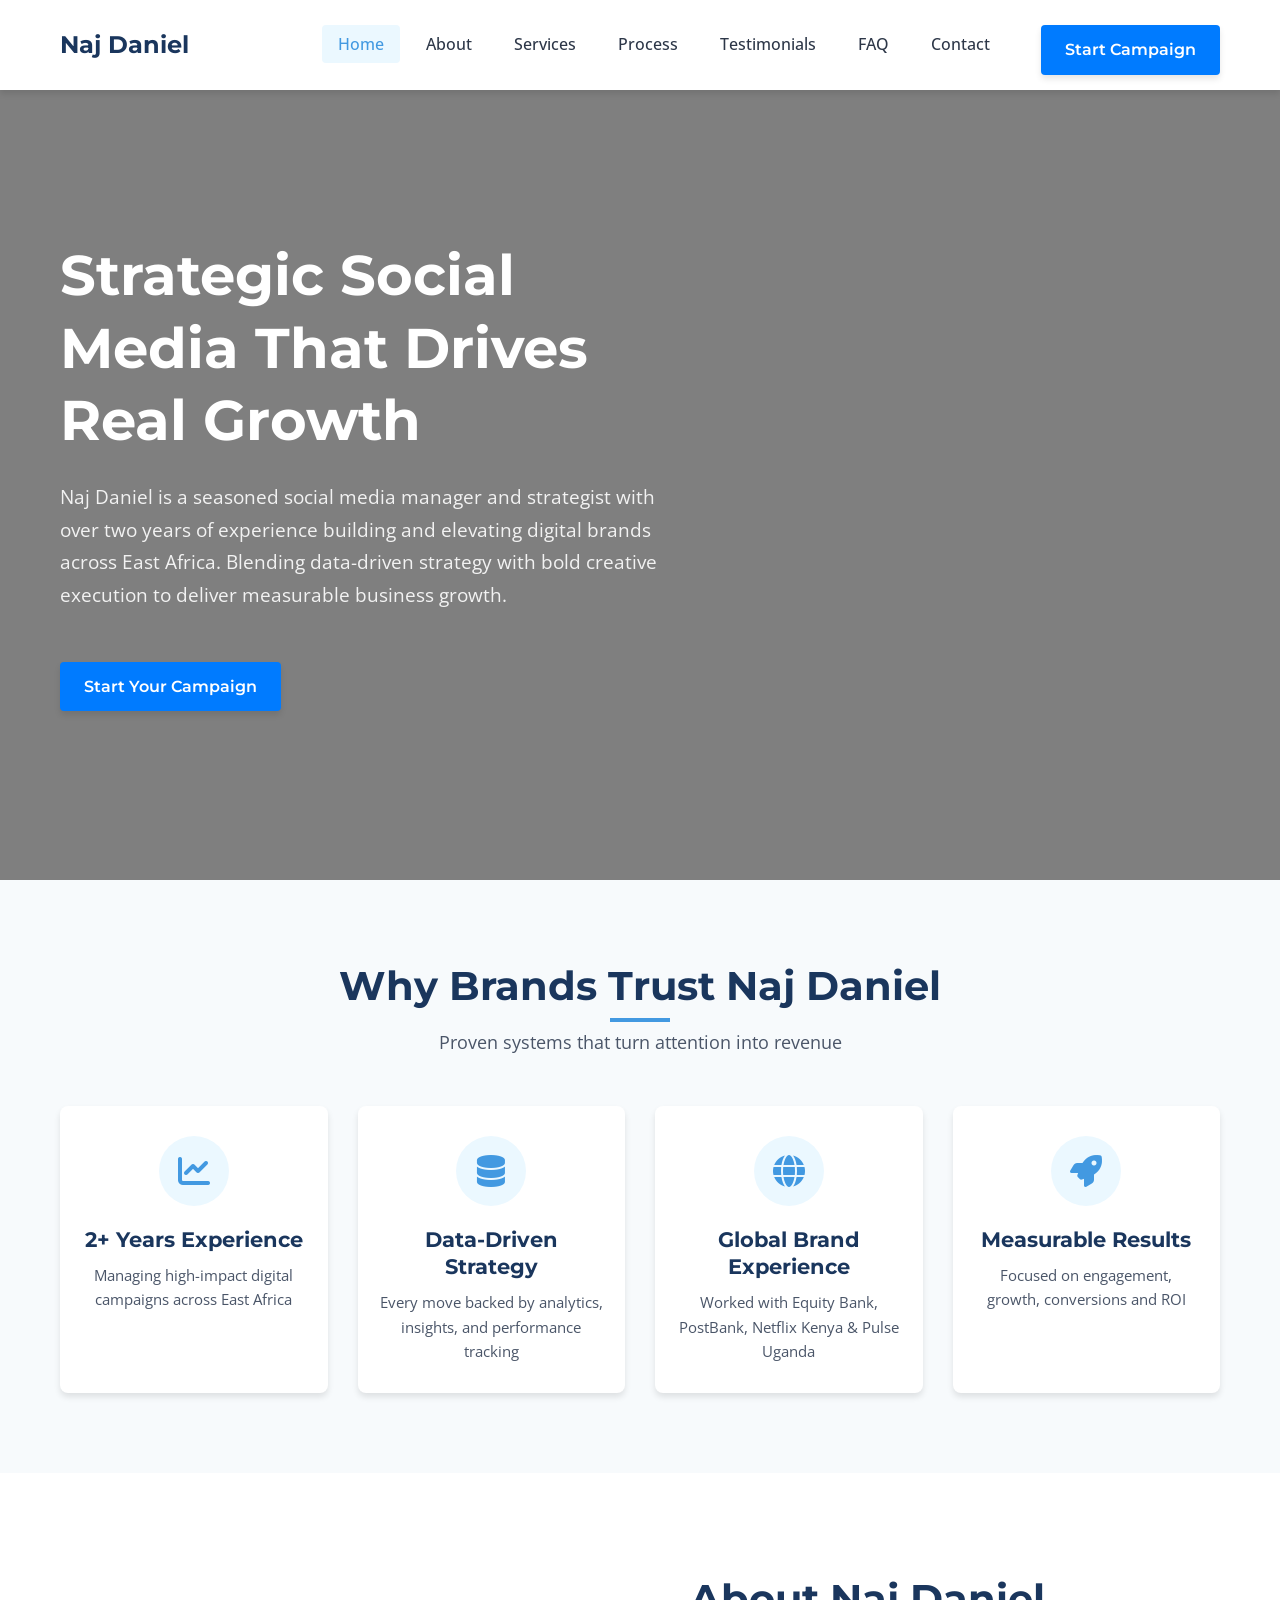
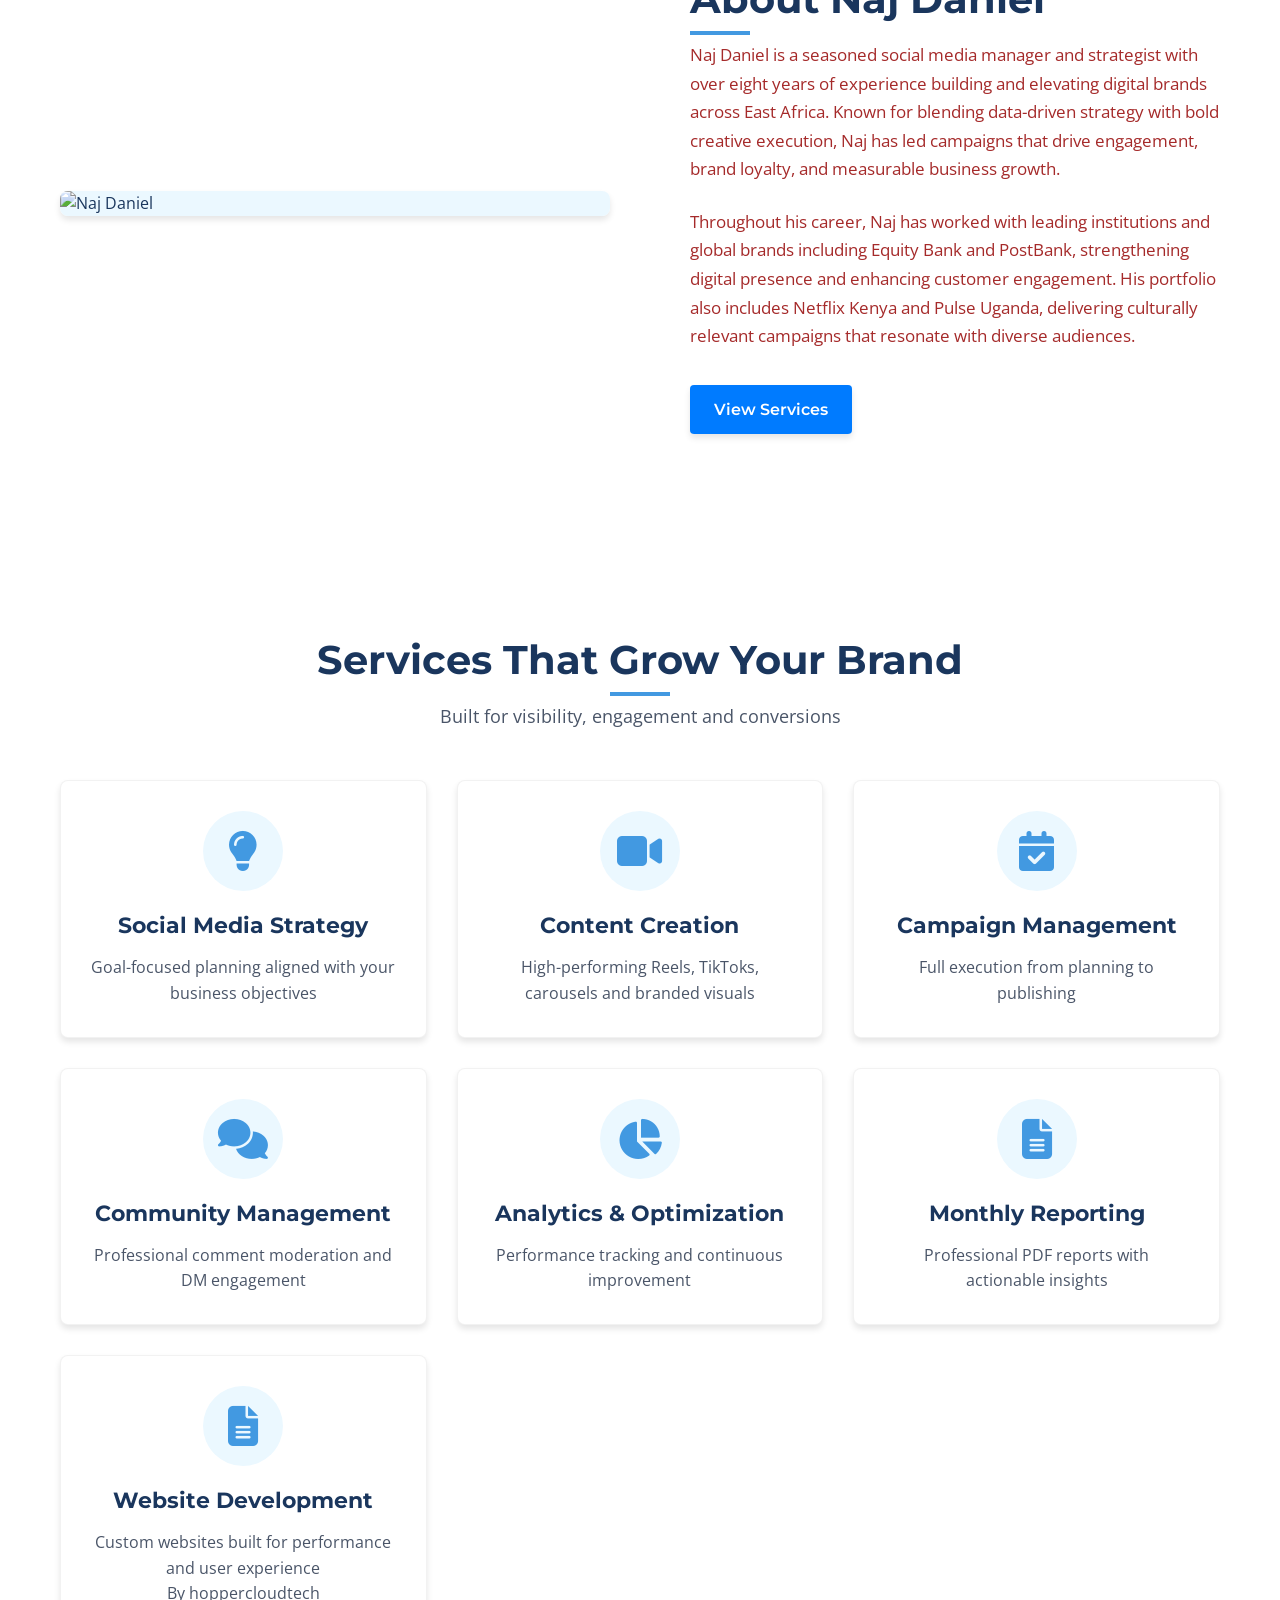
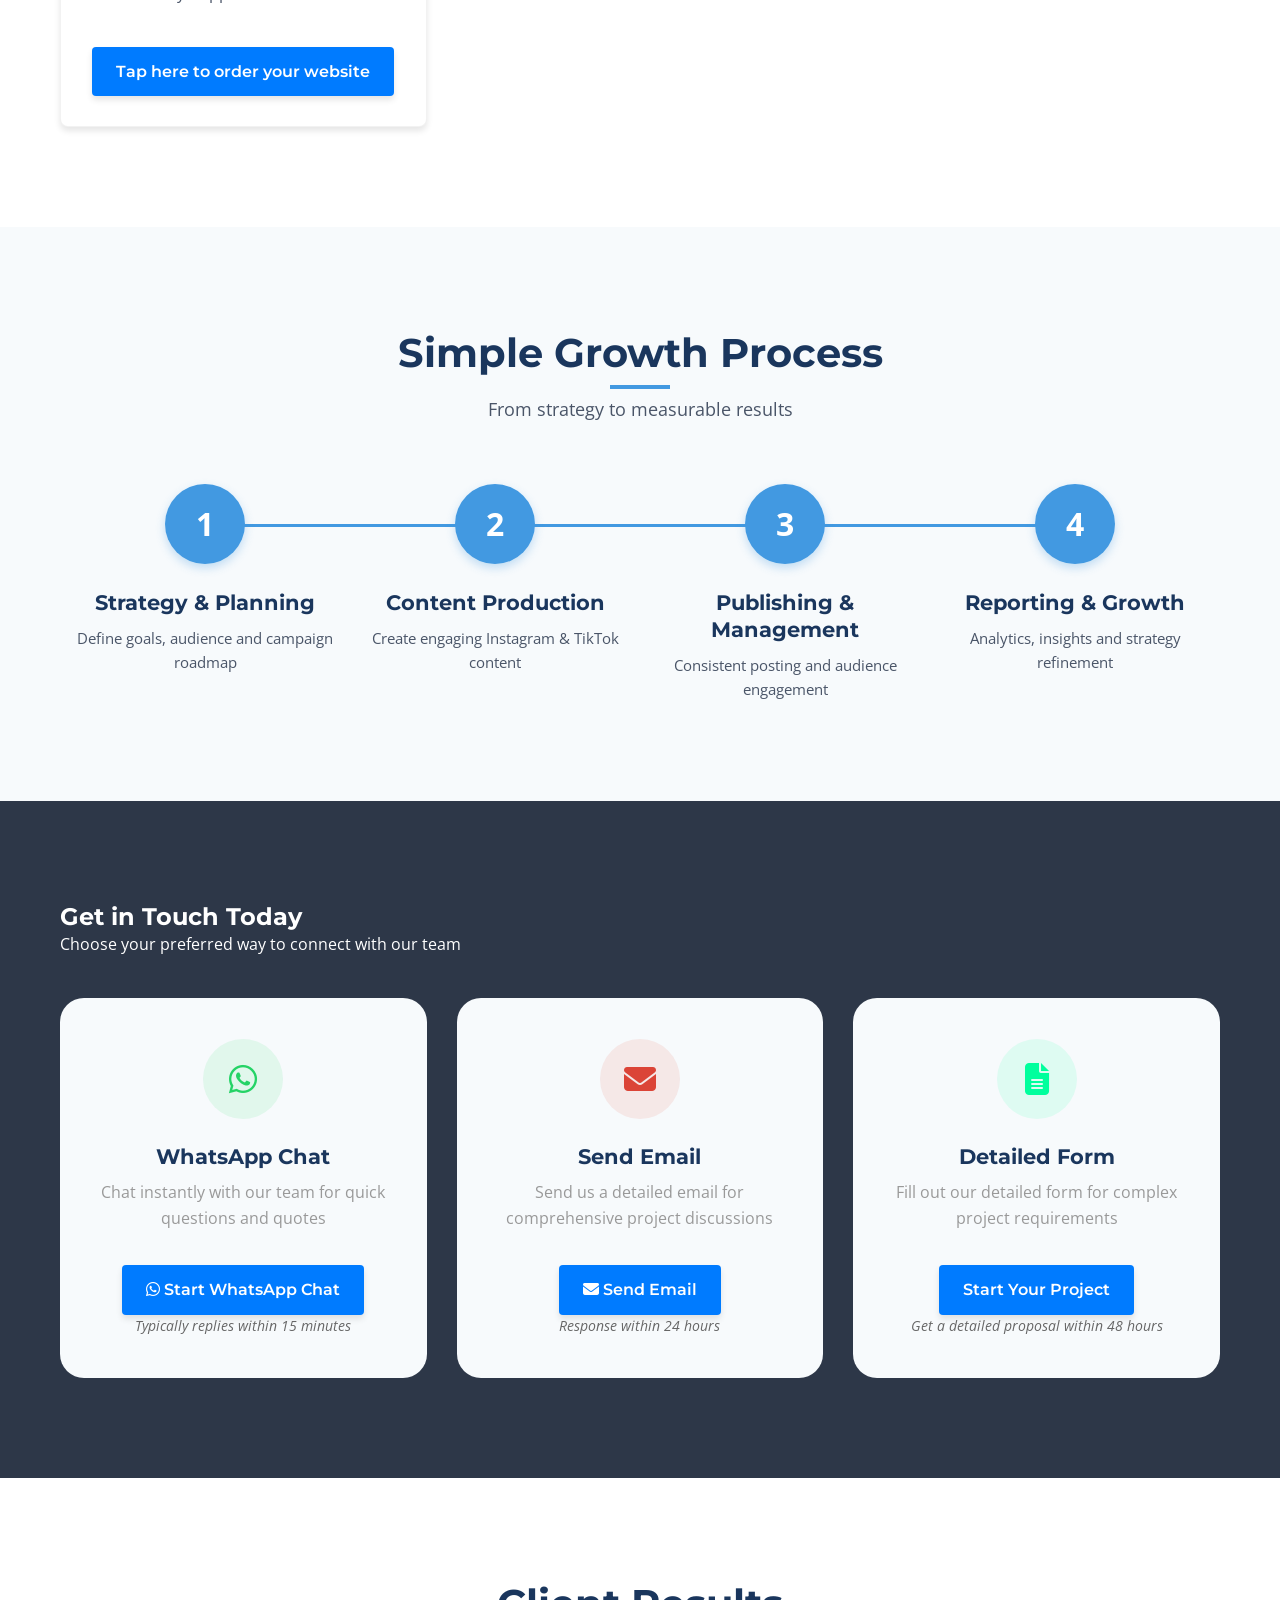
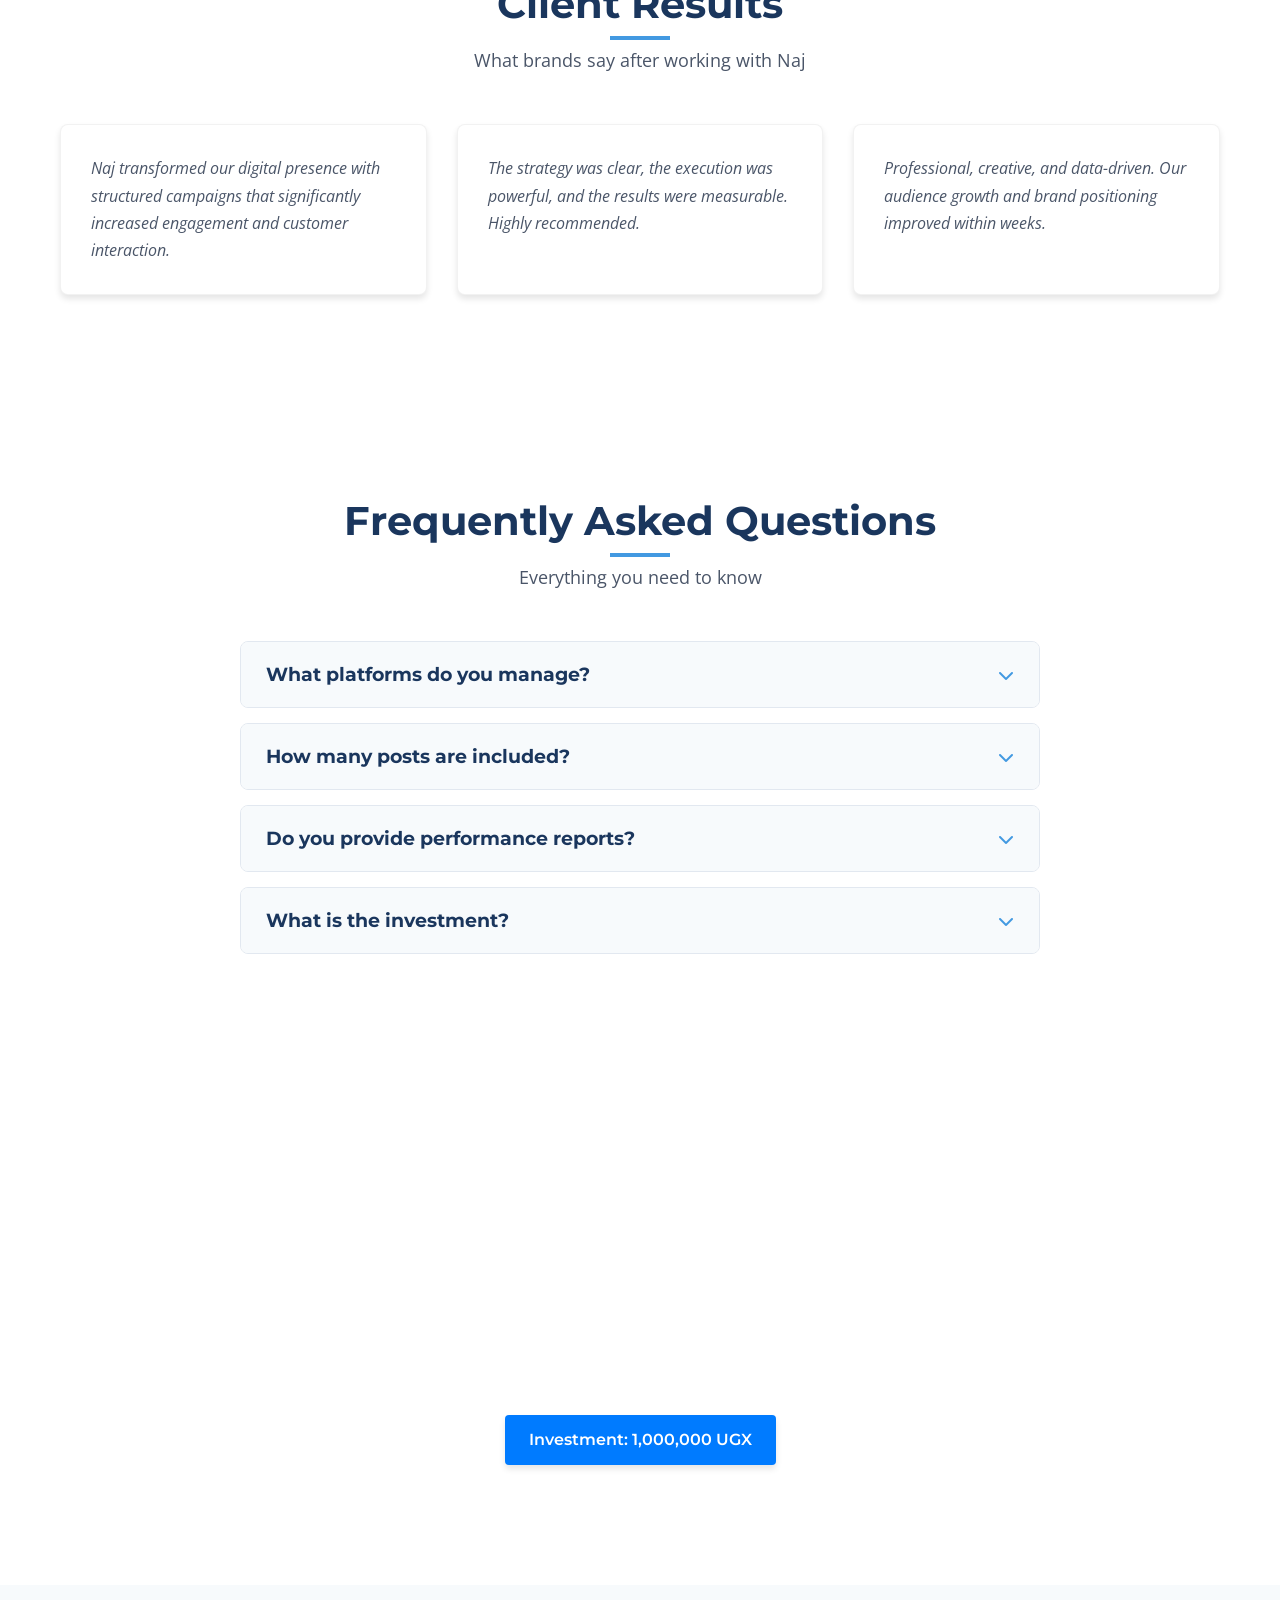
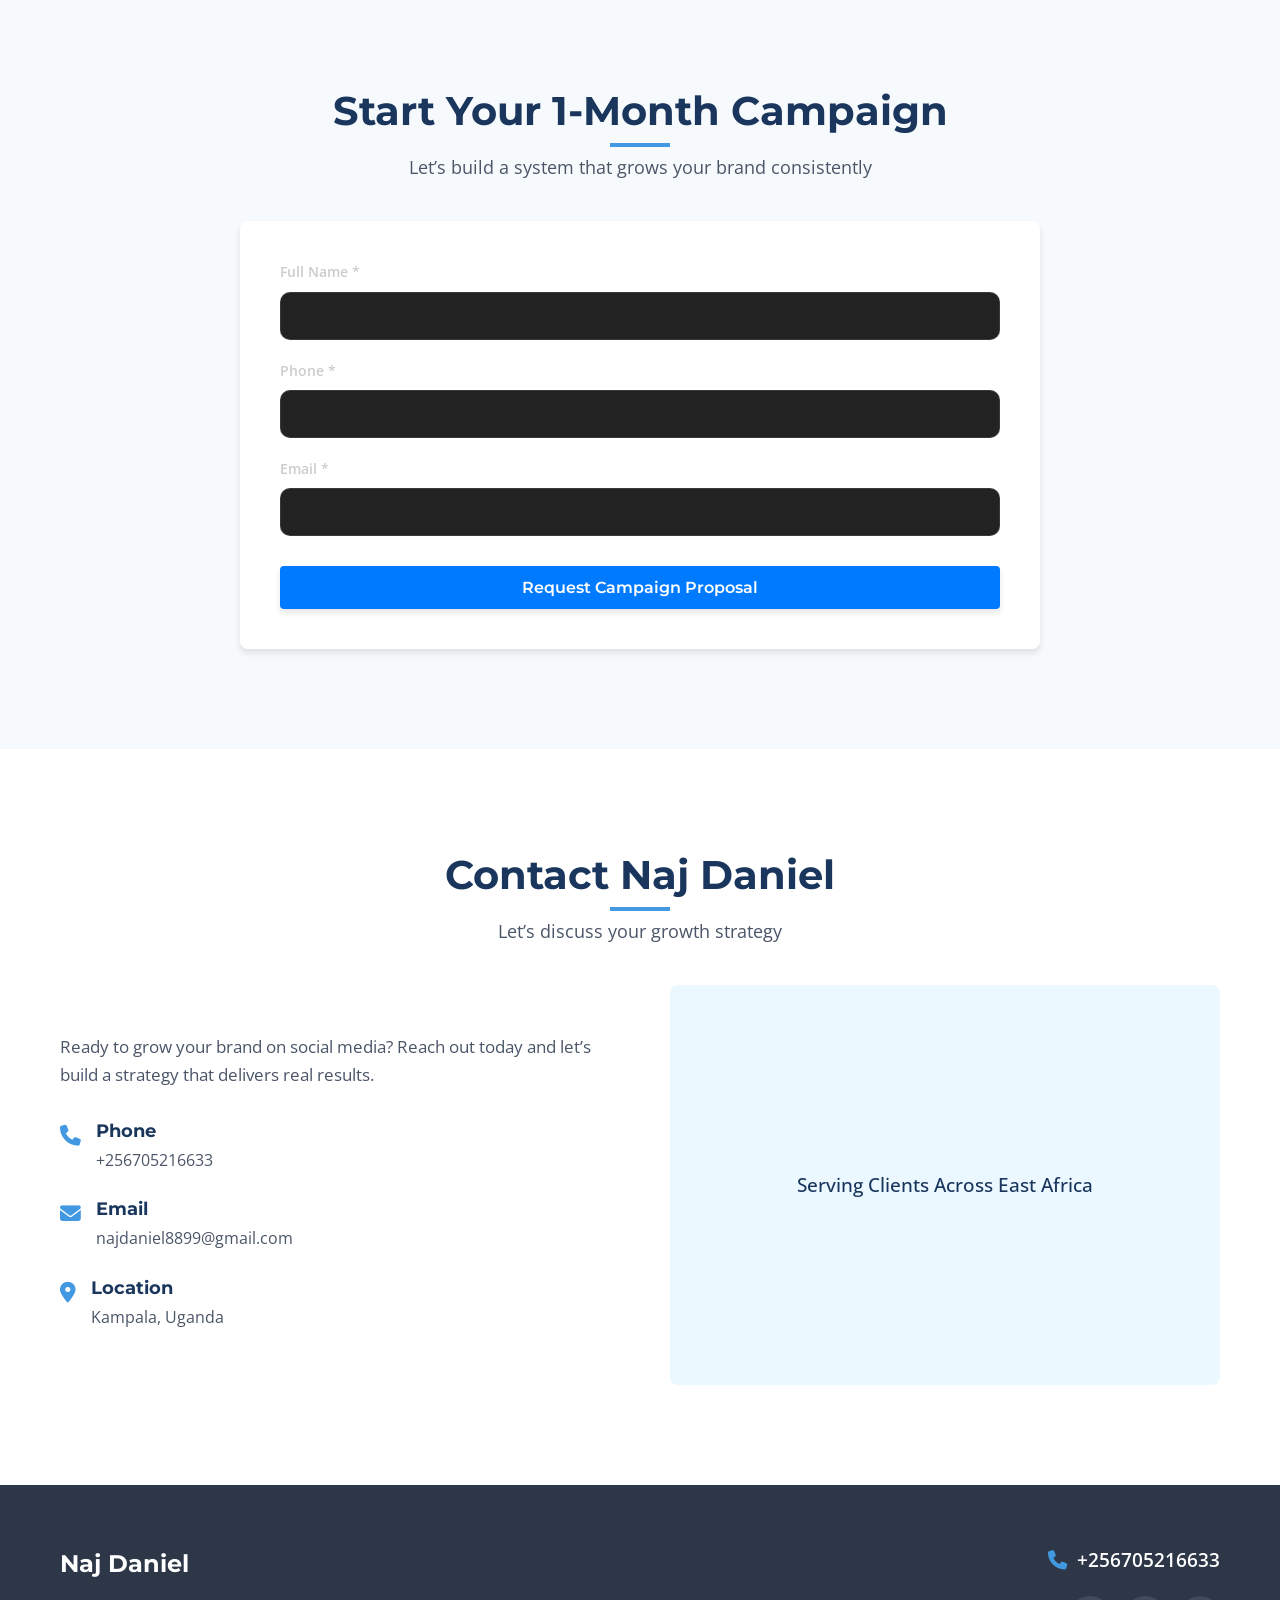
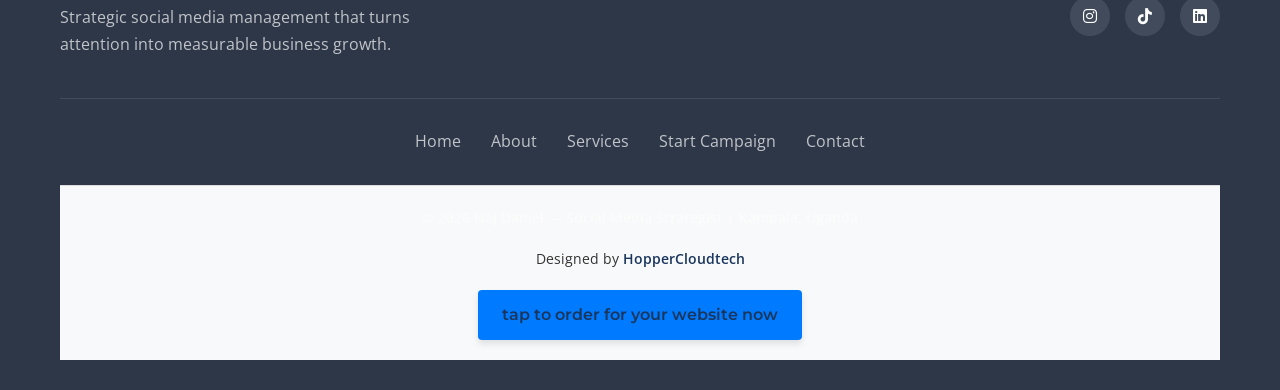
==== commit b20296f9: "lastcommit" ====
--- a/index.html
+++ b/index.html
@@ -4,7 +4,7 @@
 <head>
     <meta charset="UTF-8">
     <meta name="viewport" content="width=device-width, initial-scale=1.0">
-    <title>Naj Daniel | Social Media Strategist</title>
+    <title>Naj Daniel | Social Media Strategist in partnership with hopperloudtech</title>
     <link rel="stylesheet" href="https://cdnjs.cloudflare.com/ajax/libs/font-awesome/6.4.0/css/all.min.css">
     <link rel="preconnect" href="https://fonts.googleapis.com">
     <link rel="preconnect" href="https://fonts.gstatic.com" crossorigin>
@@ -27,7 +27,7 @@
                     <ul class="nav-links">
                         <li><a href="#home" class="nav-link">Home</a></li>
                         <li><a href="#about" class="nav-link">About</a></li>
-                        <li><a href="#services-highlights" class="nav-link">Services</a></li>
+                        <li><a href="services.html" class="nav-link">Services</a></li>
                         <li><a href="#how-it-works" class="nav-link">Process</a></li>
                         <li><a href="#testimonials" class="nav-link">Testimonials</a></li>
                         <li><a href="#faq" class="nav-link">FAQ</a></li>
@@ -125,7 +125,7 @@
                         campaigns that resonate with diverse audiences.
                     </p>
 
-                    <a href="#services-highlights" class="cta-button about-cta">View Services</a>
+                    <a href="services.html" class="cta-button about-cta">View Services</a>
                 </div>
             </div>
         </div>
@@ -177,9 +177,13 @@
                     <div class="service-icon"><i class="fas fa-file-alt"></i></div>
                     <h3 class="service-title">Website Development</h3>
                     <p class="service-desc">Custom websites built for performance and user experience</p>
+                    <p class="service-desc">By hoppercloudtech</p>
                     <div class="services-cta">
+                        <!--<a href="https://hoppercloud.vercel.app/" target="_blank" class="cta-button">
+                            Start Project
+                        </a>-->
                         <a href="https://hoppercloud.vercel.app/" target="_blank" class="cta-button">
-                            Start Project
+                            Tap here to order your website
                         </a>
                     </div>
                 </div>
@@ -229,6 +233,62 @@
         </div>
     </section>
 
+
+<section class="contact-options" id="contact">
+    <div class="container">
+        <div class="section-header">
+            <h2 class="section-titleb">Get in Touch <span class="highlight">Today</span></h2>
+            <p class="section-titleb">Choose your preferred way to connect with our team</p>
+        </div>
+
+        <div class="contact-buttons-grid">
+            <!-- WhatsApp Button -->
+            <div class="contact-card">
+                <div class="contact-icon">
+                    <i class="fab fa-whatsapp"></i>
+                </div>
+                <h3 class="step-title">WhatsApp Chat</h3>
+                <p class="contact-description">Chat instantly with our team for quick questions and quotes</p>
+                <a href="https://wa.me/256705216633?text=Hello%20naj daniel%2C%20I'm%20interested%20in%20your%20services"
+                    target="_blank" class="cta-button">
+                    <i class="fab fa-whatsapp"></i> Start WhatsApp Chat
+                </a>
+                <p class="contact-note">Typically replies within 15 minutes</p>
+            </div>
+
+            <!-- Email Button -->
+            <div class="contact-card">
+                <div class="contact-icon">
+                    <i class="fas fa-envelope"></i>
+                </div>
+                <h3 class="step-title">Send Email</h3>
+                <p class="contact-description">Send us a detailed email for comprehensive project discussions</p>
+                <a href="mailto:najdaniel8899@gmail.com?subject=Project%20Inquiry&body=Hello%20naj%2C%0A%0AI'm%20interested%20in%20your%20services.%0A%0AProject%20Details%3A%0A%0ABudget%20Range%3A%0ATimeline%3A%0A%0ABest%20regards%2C"
+                    class="cta-button">
+                    <i class="fas fa-envelope"></i> Send Email
+                </a>
+                <p class="contact-note">Response within 24 hours</p>
+            </div>
+
+            <!-- Web3 Forms Button -->
+            <div class="contact-card">
+                <div class="contact-icon">
+                    <i class="fas fa-file-alt"></i>
+                </div>
+                <h3 class="step-title">Detailed Form</h3>
+                <p class="contact-description">Fill out our detailed form for complex project requirements</p>
+
+                <a href="thankyou.html" class="cta-button">Start Your Project</a>
+
+
+                <!--<button class="btn btn-primary btn-large form-btn">Start Your Project</button>-->
+                <!--<button class="btn btn-primary btn-large form-btn">Fill Out Form</button>-->
+                <p class="contact-note">Get a detailed proposal within 48 hours</p>
+            </div>
+        </div>
+    </div>
+</section>
+
     <!-- TESTIMONIALS -->
     <section class="testimonials-section" id="testimonials">
         <div class="container">
@@ -322,7 +382,7 @@
     </section>
 
     <!-- BOOKING -->
-    <section class="booking-section" id="booking">
+    <!--<section class="booking-section" id="booking">
         <div class="container">
             <h2 class="section-title center">Start Your 1-Month Campaign</h2>
             <p class="section-subtitle center">Let’s build a system that grows your brand consistently</p>
@@ -350,7 +410,38 @@
                 </form>
             </div>
         </div>
-    </section>
+    </section>-->
+    <!-- BOOKING -->
+    <section class="booking-section" id="booking">
+        <div class="container">
+            <h2 class="section-title center">Start Your 1-Month Campaign</h2>
+            <p class="section-subtitle center">Let’s build a system that grows your brand consistently</p>
+    
+            <div class="booking-form">
+                <form action="https://api.web3form.com/submit/55f6cdb2-99d8-4129-a059-1f8aecf66881" method="POST" data-web3form="true">
+                    <div class="form-group">
+                        <label for="name">Full Name *</label>
+                        <input type="text" id="name" name="name" required>
+                    </div>
+    
+                    <div class="form-group">
+                        <label for="phone">Phone *</label>
+                        <input type="tel" id="phone" name="phone" required>
+                    </div>
+    
+                    <div class="form-group">
+                        <label for="email">Email *</label>
+                        <input type="email" id="email" name="email" required>
+                    </div>
+    
+                    <button type="submit" class="cta-button form-submit">
+                        Request Campaign Proposal
+                    </button>
+                </form>
+            </div>
+        </div>
+    </section>
+
     <!-- CONTACT SECTION -->
     <section class="contact-section" id="contact">
         <div class="container">
@@ -373,7 +464,7 @@
                             <i class="fas fa-phone"></i>
                             <div>
                                 <h4>Phone</h4>
-                                <a href="tel:+256700000000">+256 700 000000</a>
+                                <a href="tel:+256705216633">+256705216633</a>
                             </div>
                         </div>
 
@@ -381,7 +472,7 @@
                             <i class="fas fa-envelope"></i>
                             <div>
                                 <h4>Email</h4>
-                                <a href="mailto:info@najdaniel.com">info@najdaniel.com</a>
+                                <a href="mailto:najdaniel8899@gmail.com">najdaniel8899@gmail.com</a>
                             </div>
                         </div>
 
@@ -432,7 +523,7 @@
                 <div class="footer-contact">
                     <div class="footer-phone">
                         <i class="fas fa-phone"></i>
-                        <a href="tel:+256700000000">+256 700 000000</a>
+                        <a href="tel:+256705216633">+256705216633</a>
                     </div>
 
                     <div class="footer-social">
@@ -457,6 +548,10 @@
                 <p class="copyright">
                     © 2026 Naj Daniel — Social Media Strategist | Kampala, Uganda
                 </p>
+                <p >
+                    Designed by <a href="https://hoppercloud.vercel.app/" target="_blank">HopperCloudtech</a>
+                </p>
+                <a href="https://hoppercloud.vercel.app/" target="_blank" class="cta-button">tap to order for your website now</a>
             </div>
 
         </div>
--- a/styles.css
+++ b/styles.css
@@ -1421,4 +1421,413 @@
         flex-direction: column;
         gap: 15px;
     }
+}
+
+
+
+
+
+/* Contact Options Section */
+.contact-options {
+    padding: 100px 0;
+    /*background-color: #0d0d0d;*/
+    /*background-color: #ffffff;*/
+    background-color: var(--dark-gray);
+}
+
+.contact-buttons-grid {
+    display: grid;
+    grid-template-columns: repeat(3, 1fr);
+    gap: 30px;
+    margin-top: 40px;
+}
+
+@media (max-width: 1024px) {
+    .contact-buttons-grid {
+        grid-template-columns: repeat(2, 1fr);
+    }
+}
+
+@media (max-width: 768px) {
+    .contact-buttons-grid {
+        grid-template-columns: 1fr;
+    }
+}
+
+.contact-card {
+    /*background-color: #1a1a1a;*/
+   
+    background-color: var(--light-gray);
+    border-radius: 24px;
+    padding: 40px 30px;
+    text-align: center;
+    transition: all 0.3s ease;
+    border: 1px solid rgba(255, 255, 255, 0.05);
+    display: flex;
+    flex-direction: column;
+    align-items: center;
+    height: 100%;
+}
+
+.contact-card:hover {
+    transform: translateY(-10px);
+    border-color: rgba(0, 255, 157, 0.2);
+    box-shadow: 0 20px 40px rgba(0, 255, 157, 0.1);
+}
+
+.contact-icon {
+    width: 80px;
+    height: 80px;
+    border-radius: 50%;
+    display: flex;
+    align-items: center;
+    justify-content: center;
+    margin-bottom: 24px;
+    font-size: 32px;
+}
+
+.contact-card:nth-child(1) .contact-icon {
+    background-color: rgba(37, 211, 102, 0.1);
+    color: #25D366;
+    /* WhatsApp green */
+}
+
+.contact-card:nth-child(2) .contact-icon {
+    background-color: rgba(219, 68, 55, 0.1);
+    color: #DB4437;
+    /* Gmail red */
+}
+
+.contact-card:nth-child(3) .contact-icon {
+    background-color: rgba(0, 255, 157, 0.1);
+    color: #00ff9d;
+    /* Neon green */
+}
+
+.contact-title {
+    font-size: 24px;
+    margin-bottom: 16px;
+    color: #ffffff;
+}
+
+.contact-description {
+    color: #999999;
+    margin-bottom: 24px;
+    flex-grow: 1;
+}
+
+.contact-card .btn {
+    width: 100%;
+    max-width: 250px;
+    margin-bottom: 16px;
+    display: flex;
+    align-items: center;
+    justify-content: center;
+    gap: 10px;
+}
+
+.btn-whatsapp {
+    background-color: #25D366;
+    color: #ffffff;
+    border: 2px solid #25D366;
+}
+
+.btn-whatsapp:hover {
+    background-color: #1da851;
+    border-color: #1da851;
+    transform: translateY(-3px);
+    box-shadow: 0 10px 20px rgba(37, 211, 102, 0.2);
+}
+
+.btn-email {
+    background-color: #DB4437;
+    color: #ffffff;
+    border: 2px solid #DB4437;
+}
+
+.btn-email:hover {
+    background-color: #c23328;
+    border-color: #c23328;
+    transform: translateY(-3px);
+    box-shadow: 0 10px 20px rgba(219, 68, 55, 0.2);
+}
+
+.btn-form {
+    background-color: #00ff9d;
+    color: #0d0d0d;
+    border: 2px solid #00ff9d;
+}
+
+.btn-form:hover {
+    background-color: #00cc7d;
+    border-color: #00cc7d;
+    transform: translateY(-3px);
+    box-shadow: 0 10px 20px rgba(0, 255, 157, 0.2);
+}
+
+.contact-note {
+    font-size: 14px;
+    color: #666666;
+    font-style: italic;
+}
+
+/* Updated Modal Styles */
+.modal-header {
+    text-align: center;
+    margin-bottom: 30px;
+}
+
+.modal-header h3 {
+    font-size: 32px;
+    margin-bottom: 10px;
+    color: #ffffff;
+}
+
+.modal-subtitle {
+    color: #999999;
+    font-size: 16px;
+    max-width: 80%;
+    margin: 0 auto;
+}
+
+.form-row {
+    display: grid;
+    grid-template-columns: 1fr 1fr;
+    gap: 20px;
+    margin-bottom: 20px;
+}
+
+@media (max-width: 768px) {
+    .form-row {
+        grid-template-columns: 1fr;
+    }
+}
+
+.form-group {
+    margin-bottom: 20px;
+}
+
+.form-group label {
+    display: block;
+    margin-bottom: 8px;
+    font-weight: 600;
+    color: #cccccc;
+    font-size: 14px;
+}
+
+.form-group input,
+.form-group select,
+.form-group textarea {
+    width: 100%;
+    padding: 14px 16px;
+    background-color: #222222;
+    border: 1px solid rgba(255, 255, 255, 0.1);
+    border-radius: 10px;
+    color: #ffffff;
+    font-size: 16px;
+    transition: all 0.3s ease;
+    font-family: 'Inter', sans-serif;
+}
+
+.form-group input:focus,
+.form-group select:focus,
+.form-group textarea:focus {
+    outline: none;
+    border-color: #00ff9d;
+    box-shadow: 0 0 0 3px rgba(0, 255, 157, 0.1);
+}
+
+.form-group select {
+    appearance: none;
+    background-image: url("data:image/svg+xml,%3Csvg xmlns='http://www.w3.org/2000/svg' width='16' height='16' fill='%23ffffff' viewBox='0 0 16 16'%3E%3Cpath d='M7.247 11.14 2.451 5.658C1.885 5.013 2.345 4 3.204 4h9.592a1 1 0 0 1 .753 1.659l-4.796 5.48a1 1 0 0 1-1.506 0z'/%3E%3C/svg%3E");
+    background-repeat: no-repeat;
+    background-position: right 16px center;
+    background-size: 16px;
+    padding-right: 40px;
+}
+
+.form-group textarea {
+    resize: vertical;
+    min-height: 120px;
+}
+
+.form-footer {
+    margin-top: 30px;
+    text-align: center;
+}
+
+.form-footer .submit-btn {
+    width: 100%;
+    padding: 16px;
+    font-size: 18px;
+    display: flex;
+    align-items: center;
+    justify-content: center;
+    gap: 10px;
+}
+
+.form-note {
+    color: #999999;
+    font-size: 14px;
+    margin-top: 16px;
+    font-style: italic;
+}
+
+.hidden {
+    display: none !important;
+}
+
+/* Success/Error Messages */
+.form-message {
+    padding: 16px;
+    border-radius: 10px;
+    margin-bottom: 20px;
+    text-align: center;
+    font-weight: 600;
+}
+
+.form-message.success {
+    background-color: rgba(0, 255, 157, 0.1);
+    color: #00ff9d;
+    border: 1px solid rgba(0, 255, 157, 0.3);
+}
+
+.form-message.error {
+    background-color: rgba(219, 68, 55, 0.1);
+    color: #DB4437;
+    border: 1px solid rgba(219, 68, 55, 0.3);
+}
+
+.section-titleb{
+    color: #ffffff;
+}
+.contact-form,
+.form-container,
+.modal-content {
+    max-height: 80vh;
+    overflow-y: auto;
+}
+
+@media (max-width: 768px) {
+    .modal-content {
+        max-height: 90vh;
+    }
+}
+
+
+
+.neon-btn {
+    background: transparent;
+    border: 2px solid #00ffff;
+    color: #00ffff;
+    padding: 12px 30px;
+    font-size: 18px;
+    font-weight: bold;
+    text-transform: uppercase;
+    border-radius: 8px;
+    cursor: pointer;
+    transition: 0.3s;
+
+    /* Neon glow */
+    box-shadow:
+        0 0 5px #00ffff,
+        0 0 10px #00ffff,
+        0 0 20px #00ffff,
+        0 0 40px #00ffff;
+
+    animation: neonPulse 2s infinite alternate;
+}
+
+@keyframes neonPulse {
+    from {
+        box-shadow:
+            0 0 5px #00ffff,
+            0 0 10px #00ffff,
+            0 0 20px #00ffff,
+            0 0 40px #00ffff;
+    }
+
+    to {
+        box-shadow:
+            0 0 10px #00ffff,
+            0 0 20px #00ffff,
+            0 0 40px #00ffff,
+            0 0 80px #00ffff;
+    }
+}
+
+.neon-btn:hover {
+    background: #00ffff;
+    color: black;
+}
+
+
+/* Footer bottom styling */
+.footer-bottom {
+    background-color: #f8f9fa;
+    /* Light background for contrast, change as needed */
+    padding: 20px 10px;
+    text-align: center;
+    font-family: 'Open Sans', sans-serif;
+    font-size: 0.9rem;
+    color: #333;
+    /* Dark text for readability */
+    border-top: 1px solid #ddd;
+    /* Optional: subtle top border */
+    display: flex;
+    flex-direction: column;
+    align-items: center;
+    gap: 10px;
+}
+
+/* Style for copyright paragraph */
+.copyright {
+    font-weight: 600;
+    margin-bottom: 8px;
+}
+
+/* Style for the link inside footer */
+.footer-bottom a {
+    color: var(--primary-blue);
+    text-decoration: none;
+    font-weight: 600;
+    transition: all 0.3s ease;
+}
+
+.footer-bottom a:hover {
+    color: var(--accent-blue);
+    text-decoration: underline;
+}
+
+/* Optional: style for the entire footer container if needed */
+@media(max-width: 768px) {
+    .footer-bottom {
+        padding: 15px 10px;
+        font-size: 0.85rem;
+    }
+}
+
+
+/* Style for the call-to-action button */
+.cta-button {
+    display: inline-block;
+    padding: 12px 24px;
+    background-color: #007bff;
+    /* You can customize the color */
+    color: #fff;
+    font-size: 1rem;
+    font-weight: 600;
+    border-radius: 4px;
+    text-decoration: none;
+    transition: background-color 0.3s ease, transform 0.2s ease;
+    box-shadow: 0 4px 6px rgba(0, 0, 0, 0.1);
+    cursor: pointer;
+    margin-top: 10px;
+    /* optional spacing */
+}
+
+.cta-button:hover {
+    background-color: #0056b3;
+    /* Darker shade on hover */
+    transform: translateY(-2px);
 }
